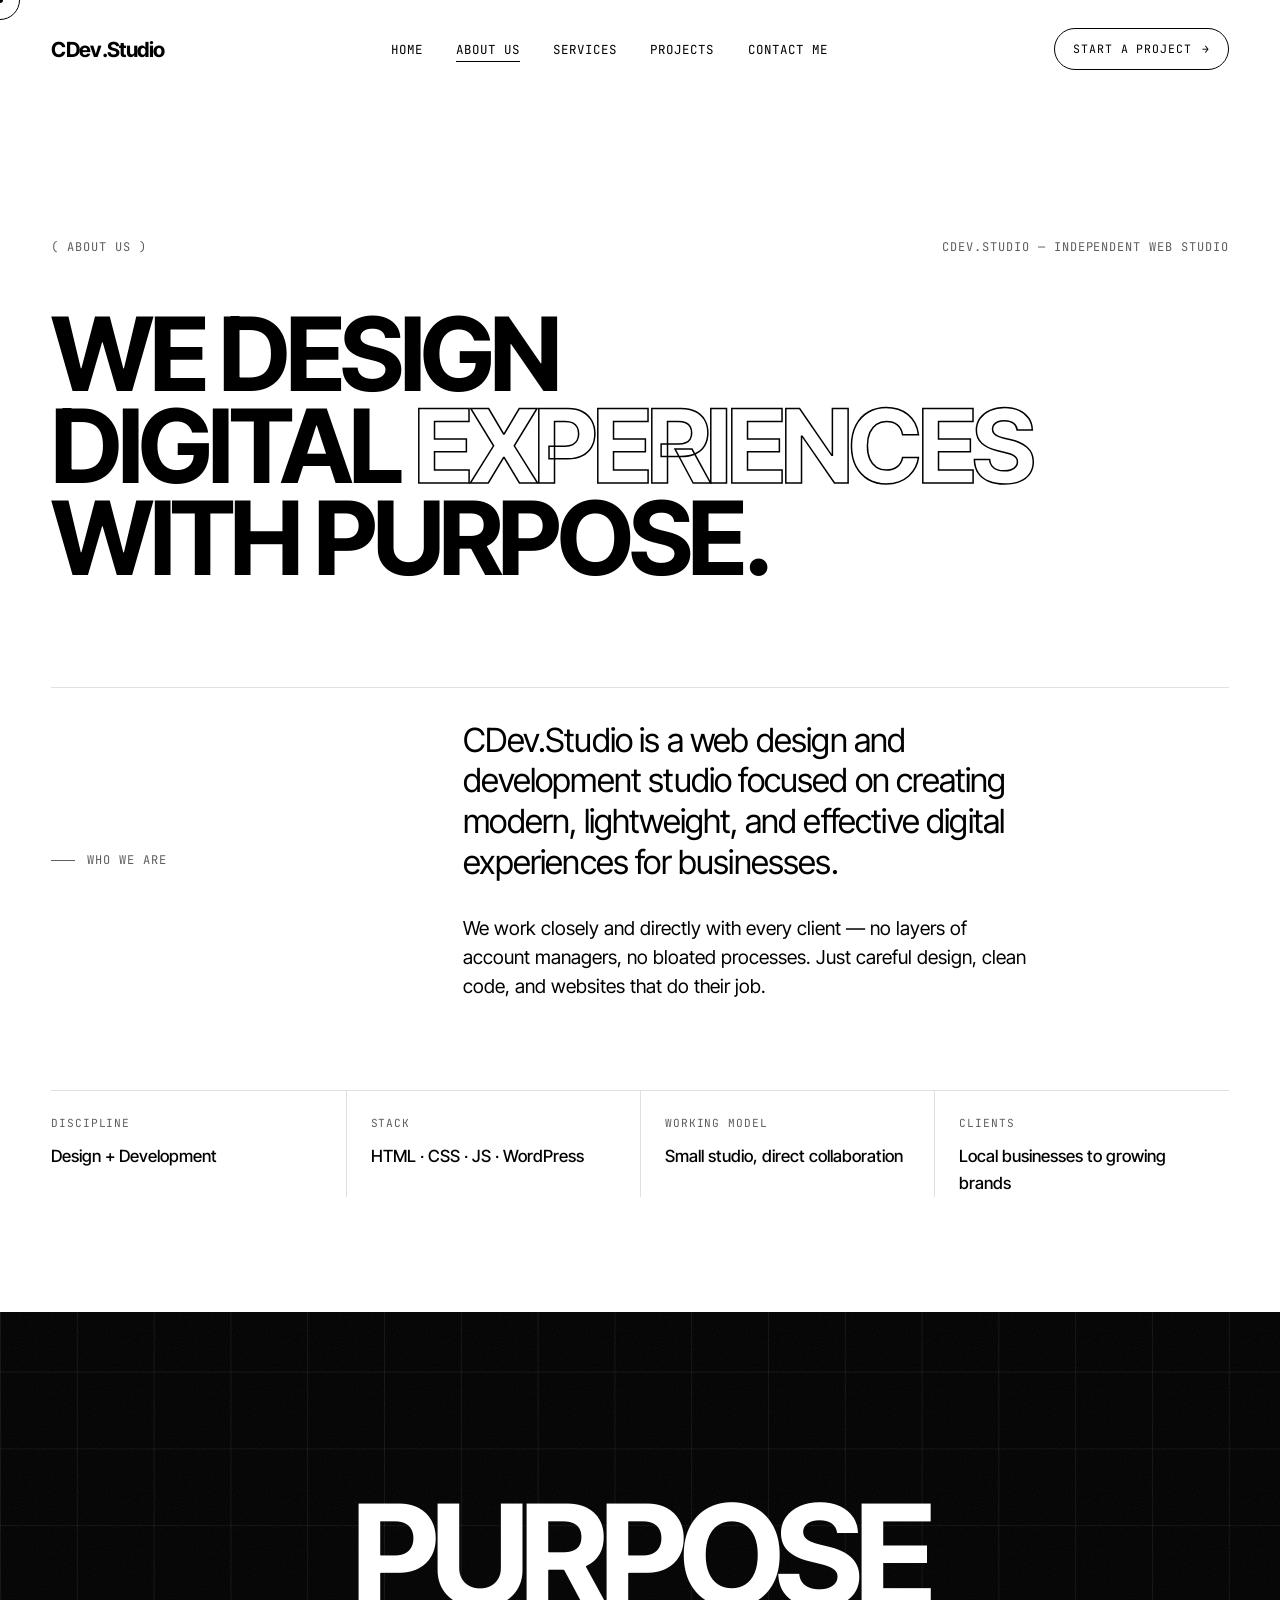
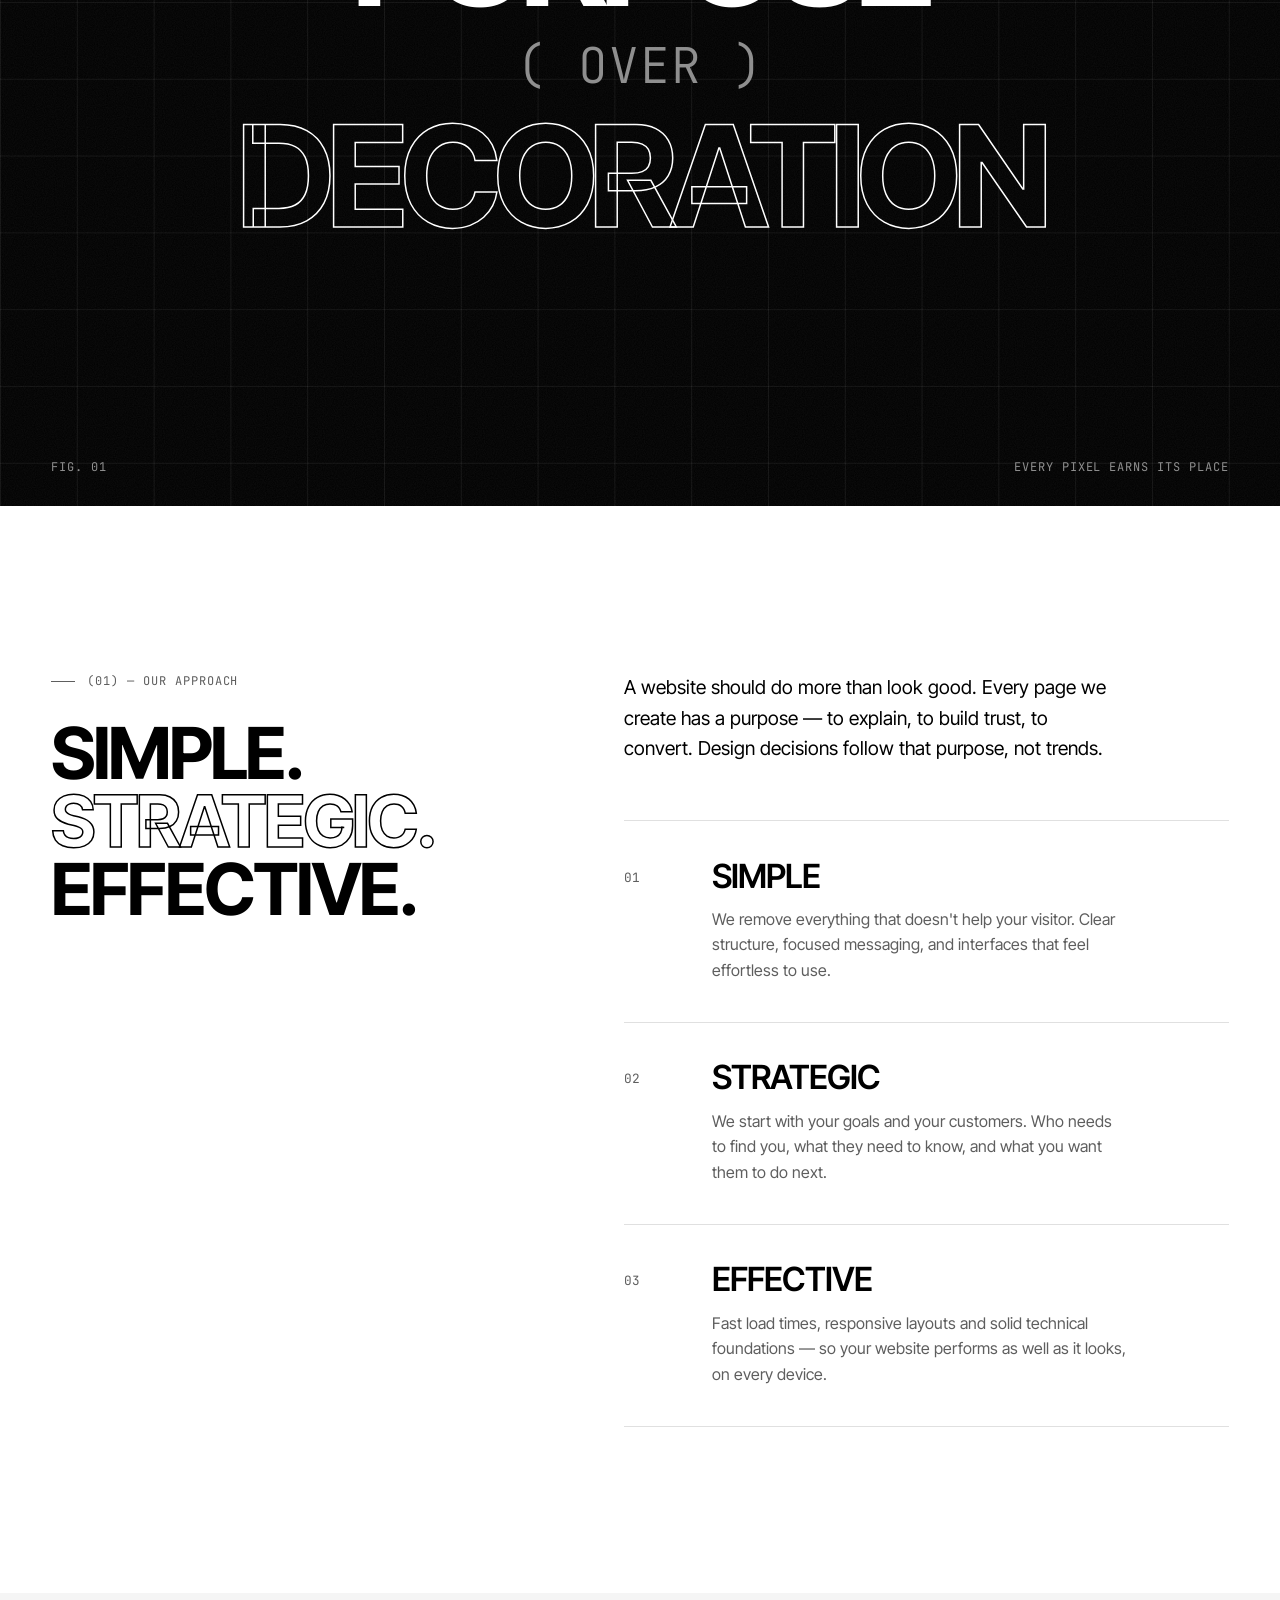
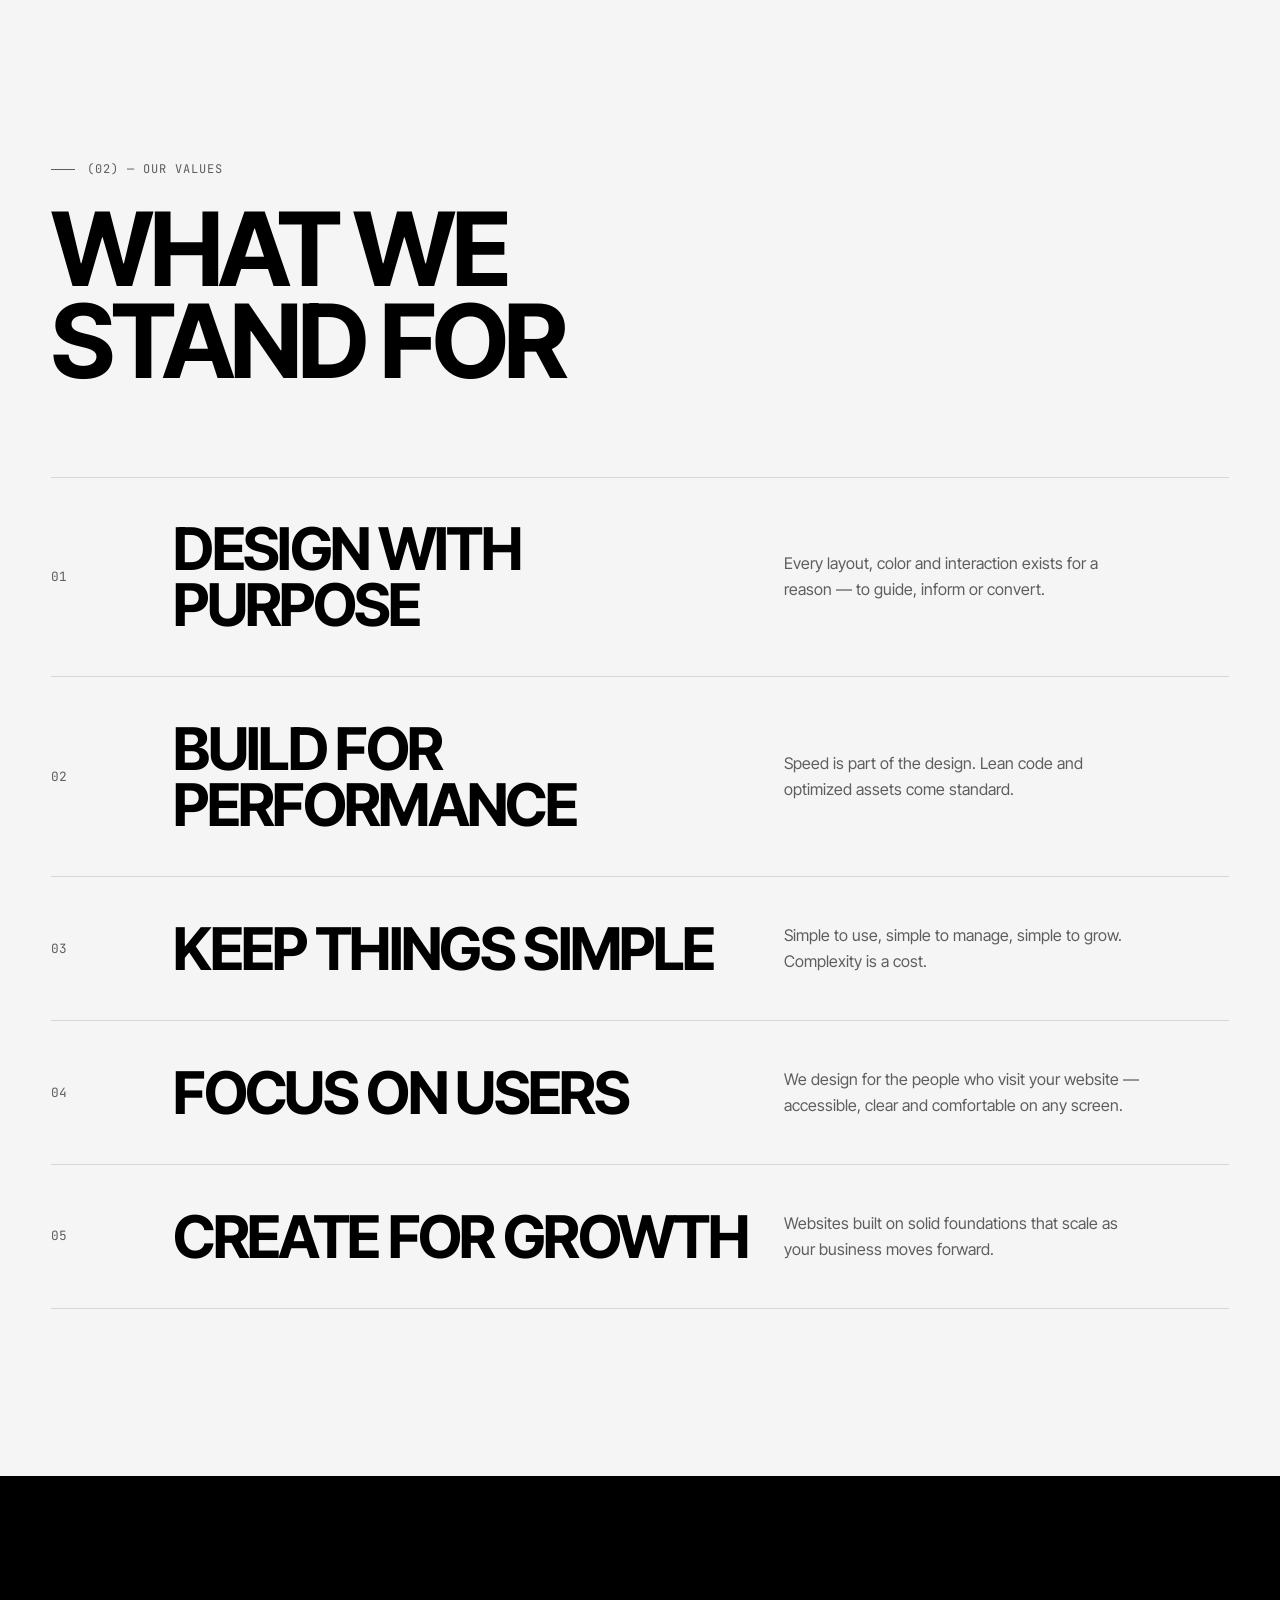
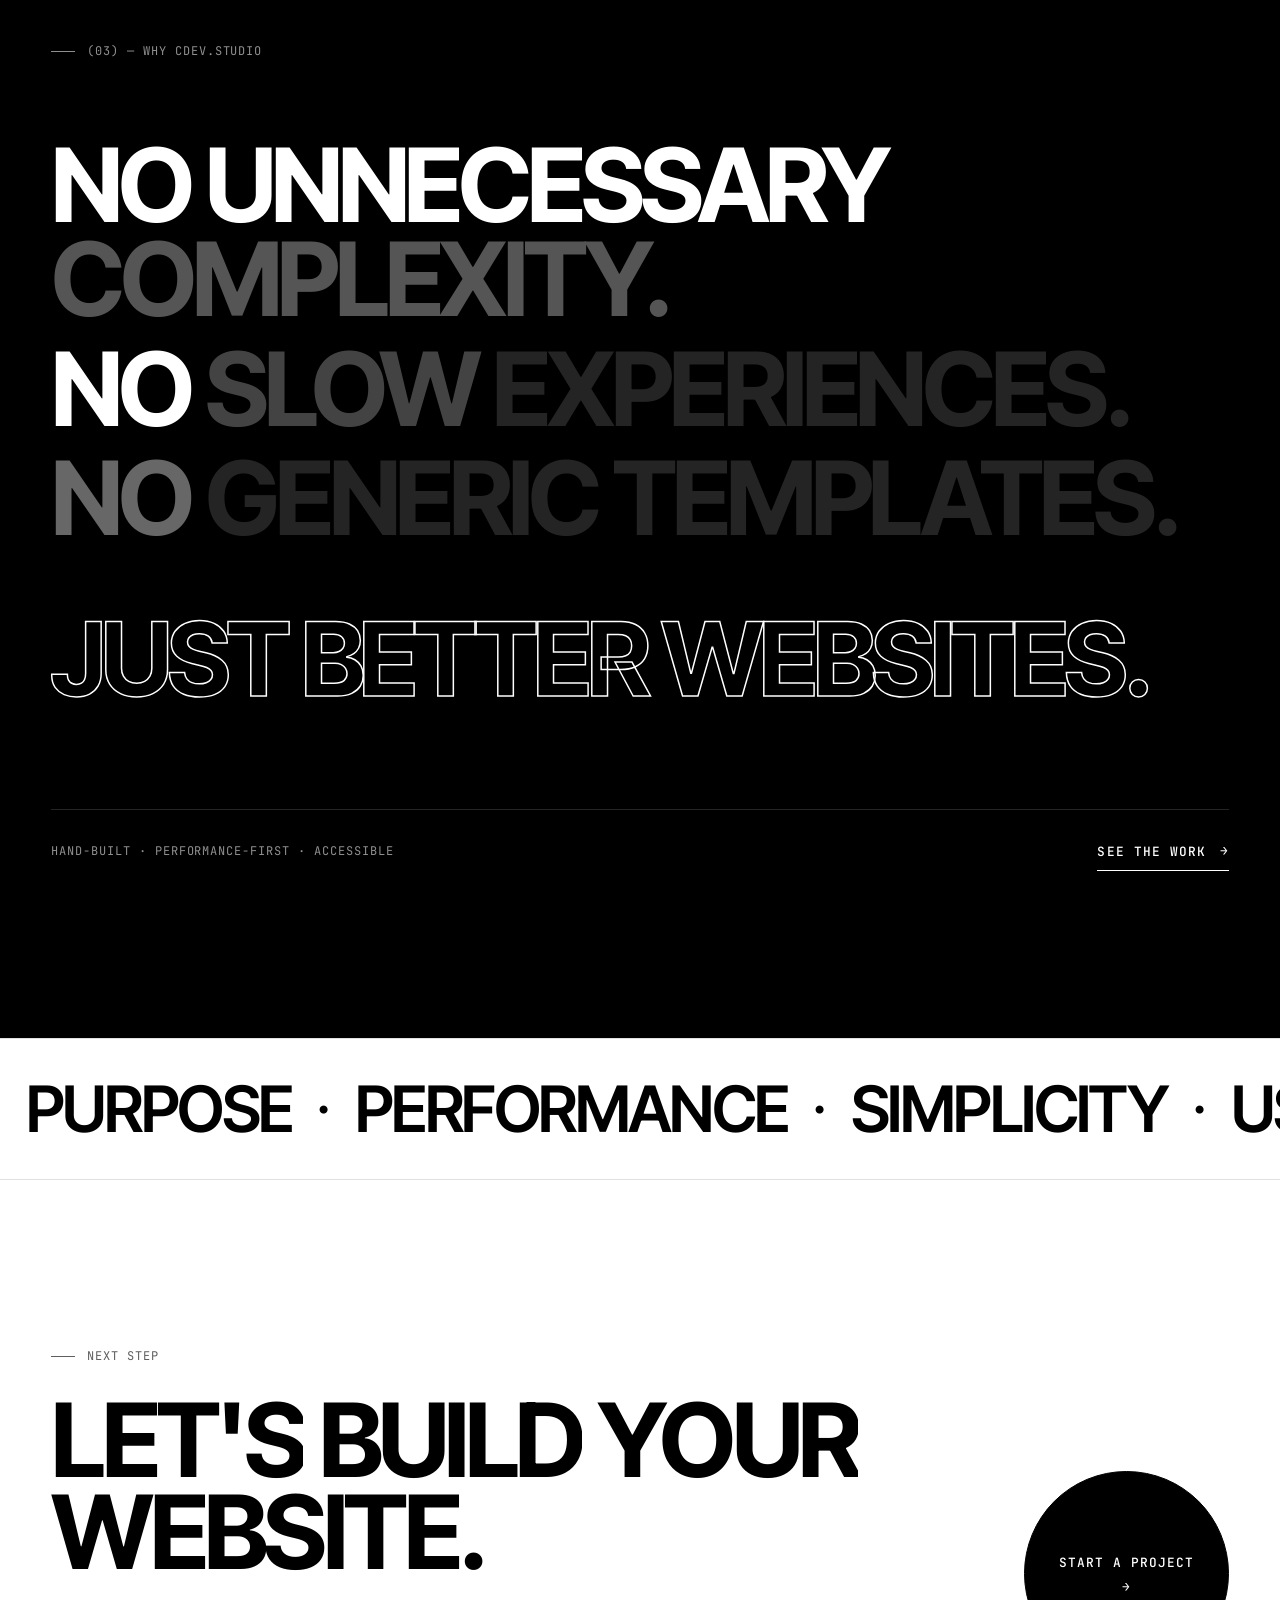
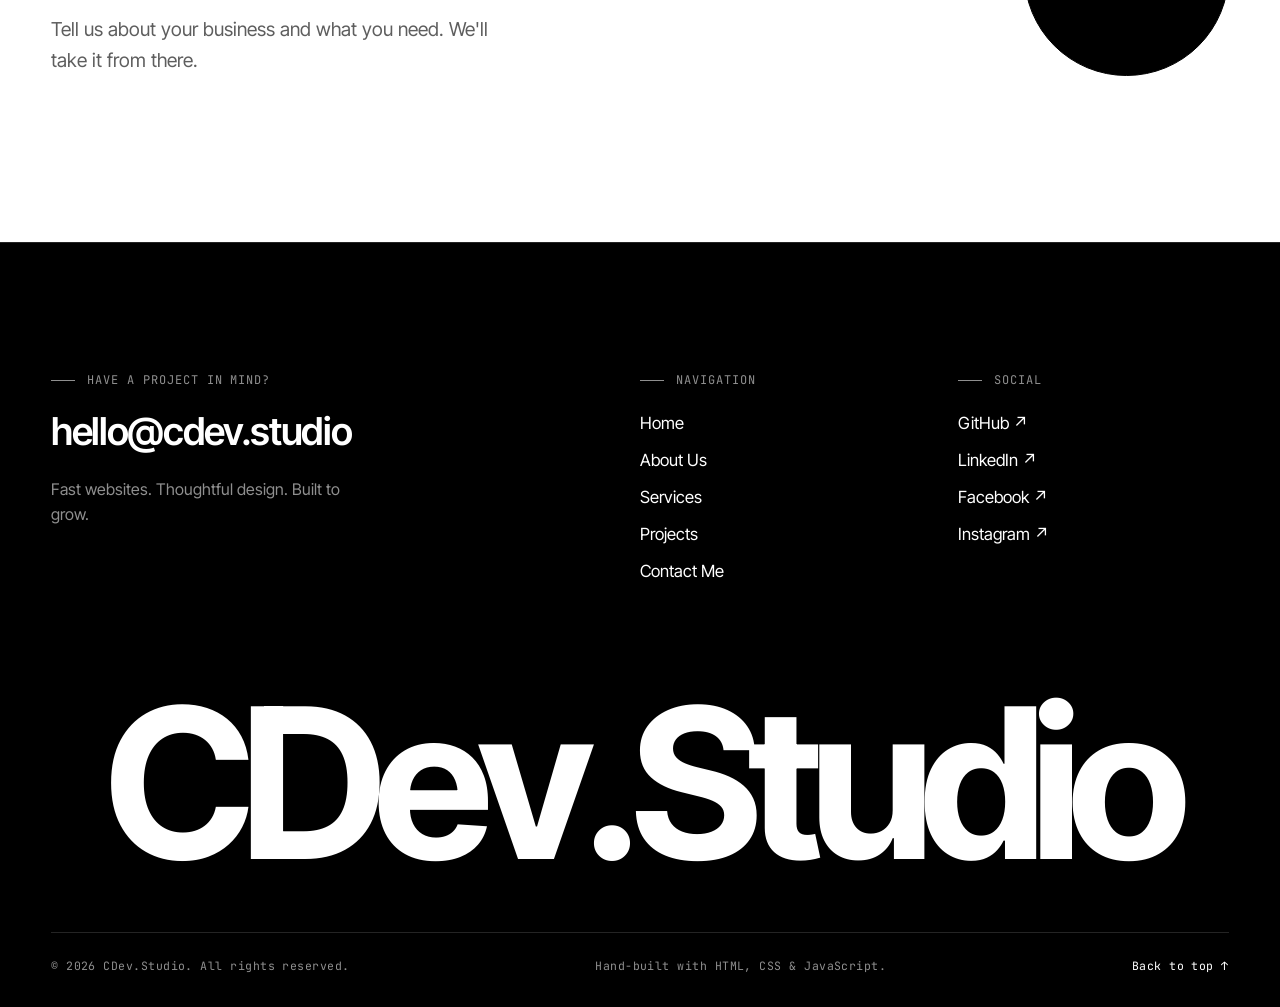
==== about.html @ 4cb785ec "100326" ====
<!DOCTYPE html>
<html lang="en">
<head>
    <meta charset="UTF-8">
    <meta name="viewport" content="width=device-width, initial-scale=1">
    <title>About Us — CDev.Studio</title>
    <meta name="description" content="CDev.Studio is a web design and development studio focused on modern, lightweight, and effective digital experiences for businesses.">
    <meta name="theme-color" content="#000000">
    <meta property="og:type" content="website">
    <meta property="og:site_name" content="CDev.Studio">
    <meta property="og:title" content="About Us — CDev.Studio">
    <meta property="og:description" content="CDev.Studio is a web design and development studio focused on modern, lightweight, and effective digital experiences for businesses.">
    <meta property="og:image" content="assets/images/og-image.svg">
    <link rel="icon" href="assets/icons/favicon.svg" type="image/svg+xml">
    <link rel="preconnect" href="https://fonts.googleapis.com">
    <link rel="preconnect" href="https://fonts.gstatic.com" crossorigin>
    <link rel="stylesheet" href="https://fonts.googleapis.com/css2?family=Inter+Tight:wght@300;400;500;600;700;800&family=JetBrains+Mono:wght@400;500&display=swap">
    <link rel="stylesheet" href="css/style.css">
    <script>document.documentElement.classList.add("js");</script>
    <script src="js/script.js" defer></script>
</head>
<body class="page-about">
    <a class="skip-link" href="#main">Skip to content</a>

    <!-- Global chrome: page transition, scroll progress, custom cursor -->
    <div class="page-transition" aria-hidden="true"><span class="page-transition__logo">CDev.Studio</span></div>
    <div class="scroll-progress" aria-hidden="true"></div>
    <div class="cursor" aria-hidden="true">
        <span class="cursor__dot"></span>
        <span class="cursor__ring"><span class="cursor__label">View</span></span>
    </div>

    <!-- Header -->
    <header class="site-header">
        <div class="site-header__inner">
            <a href="index.html" class="logo" aria-label="CDev.Studio — Home">CDev<span class="logo__dot">.</span>Studio</a>
            <nav class="nav" aria-label="Primary">
                <ul class="nav__list">
                <li><a class="nav__link link-underline" href="index.html">Home</a></li>
                <li><a class="nav__link link-underline" href="about.html" aria-current="page">About Us</a></li>
                <li><a class="nav__link link-underline" href="services.html">Services</a></li>
                <li><a class="nav__link link-underline" href="projects.html">Projects</a></li>
                <li><a class="nav__link link-underline" href="contact.html">Contact Me</a></li>
                </ul>
            </nav>
            <a href="contact.html" class="nav__cta" data-magnetic="0.25">Start a project <span class="arrow" aria-hidden="true"><span>→</span><span>→</span></span></a>
            <button class="burger" type="button" aria-expanded="false" aria-controls="mobile-menu" aria-label="Open menu">
                <span></span><span></span>
            </button>
        </div>
    </header>

    <!-- Mobile menu -->
    <div class="mobile-menu" id="mobile-menu" aria-hidden="true">
        <nav aria-label="Mobile">
            <ul class="mobile-menu__list">
            <li><a class="mobile-menu__link" href="index.html">Home <small>01</small></a></li>
            <li><a class="mobile-menu__link" href="about.html" aria-current="page">About Us <small>02</small></a></li>
            <li><a class="mobile-menu__link" href="services.html">Services <small>03</small></a></li>
            <li><a class="mobile-menu__link" href="projects.html">Projects <small>04</small></a></li>
            <li><a class="mobile-menu__link" href="contact.html">Contact Me <small>05</small></a></li>
            </ul>
        </nav>
        <div class="mobile-menu__footer mono">
            <a href="mailto:hello@cdev.studio">hello@cdev.studio</a>
            <span>Fast websites. Thoughtful design.</span>
        </div>
    </div>

    <main id="main">

        <!-- ============ ABOUT HERO ============ -->
        <section class="page-hero" aria-labelledby="about-title">
            <div class="container">
                <div class="page-hero__top mono" data-load="fade">
                    <span>( About Us )</span>
                    <span>CDev.Studio — Independent web studio</span>
                </div>
                <h1 class="display-xl about-hero__title" id="about-title" data-load-lines>
                    <span class="line"><span>We design</span></span>
                    <span class="line"><span>digital <em class="outline">experiences</em></span></span>
                    <span class="line"><span>with purpose.</span></span>
                </h1>

                <div class="about-hero__intro">
                    <p class="eyebrow" data-reveal>Who we are</p>
                    <div>
                        <p class="about-hero__text" data-reveal>CDev.Studio is a web design and development studio focused on creating modern, lightweight, and effective digital experiences for businesses.</p>
                        <p class="lead muted" style="margin-top:32px;max-width:52ch" data-reveal>We work closely and directly with every client — no layers of account managers, no bloated processes. Just careful design, clean code, and websites that do their job.</p>
                    </div>
                </div>

                <dl class="facts">
                    <div class="fact" data-reveal style="--d:0"><dt>Discipline</dt><dd>Design + Development</dd></div>
                    <div class="fact" data-reveal style="--d:1"><dt>Stack</dt><dd>HTML · CSS · JS · WordPress</dd></div>
                    <div class="fact" data-reveal style="--d:2"><dt>Working model</dt><dd>Small studio, direct collaboration</dd></div>
                    <div class="fact" data-reveal style="--d:3"><dt>Clients</dt><dd>Local businesses to growing brands</dd></div>
                </dl>
            </div>
        </section>

        <!-- ============ TYPOGRAPHIC VISUAL ============ -->
        <div class="about-visual" aria-hidden="true">
            <div class="about-visual__grid" data-parallax="-0.12"></div>
            <div class="noise"></div>
            <p class="about-visual__text" data-parallax="0.08">
                <span>Purpose</span>
                <span>( over )</span>
                <span><em class="outline">Decoration</em></span>
            </p>
            <div class="about-visual__caption mono"><span>Fig. 01</span><span>Every pixel earns its place</span></div>
        </div>

        <!-- ============ APPROACH ============ -->
        <section class="section" aria-labelledby="approach-title">
            <div class="container approach__grid">
                <div class="approach__sticky">
                    <p class="eyebrow" data-reveal>(01) — Our approach</p>
                    <h2 class="display-lg approach__title" id="approach-title" data-reveal-lines>
                        <span class="line"><span>Simple.</span></span>
                        <span class="line"><span>Strategic.</span></span>
                        <span class="line"><span>Effective.</span></span>
                    </h2>
                </div>
                <div>
                    <p class="approach__lead" data-reveal>A website should do more than look good. Every page we create has a purpose — to explain, to build trust, to convert. Design decisions follow that purpose, not trends.</p>
                    <article class="approach-item" data-reveal>
                        <span class="approach-item__num">01</span>
                        <div>
                            <h3 class="approach-item__title">Simple</h3>
                            <p class="approach-item__text">We remove everything that doesn't help your visitor. Clear structure, focused messaging, and interfaces that feel effortless to use.</p>
                        </div>
                    </article>
                    <article class="approach-item" data-reveal>
                        <span class="approach-item__num">02</span>
                        <div>
                            <h3 class="approach-item__title">Strategic</h3>
                            <p class="approach-item__text">We start with your goals and your customers. Who needs to find you, what they need to know, and what you want them to do next.</p>
                        </div>
                    </article>
                    <article class="approach-item" data-reveal>
                        <span class="approach-item__num">03</span>
                        <div>
                            <h3 class="approach-item__title">Effective</h3>
                            <p class="approach-item__text">Fast load times, responsive layouts and solid technical foundations — so your website performs as well as it looks, on every device.</p>
                        </div>
                    </article>
                </div>
            </div>
        </section>

        <!-- ============ VALUES ============ -->
        <section class="section section--off" aria-labelledby="values-title">
            <div class="container">
                <header class="section-head">
                    <p class="eyebrow" data-reveal>(02) — Our values</p>
                    <h2 class="display-xl" id="values-title" data-reveal-lines>
                        <span class="line"><span>What we</span></span>
                        <span class="line"><span>stand for</span></span>
                    </h2>
                </header>
                <ol class="values__list">
                    <li class="value-row" data-reveal>
                        <span class="value-row__num">01</span>
                        <h3 class="value-row__title">Design with purpose</h3>
                        <p class="value-row__text">Every layout, color and interaction exists for a reason — to guide, inform or convert.</p>
                    </li>
                    <li class="value-row" data-reveal>
                        <span class="value-row__num">02</span>
                        <h3 class="value-row__title">Build for performance</h3>
                        <p class="value-row__text">Speed is part of the design. Lean code and optimized assets come standard.</p>
                    </li>
                    <li class="value-row" data-reveal>
                        <span class="value-row__num">03</span>
                        <h3 class="value-row__title">Keep things simple</h3>
                        <p class="value-row__text">Simple to use, simple to manage, simple to grow. Complexity is a cost.</p>
                    </li>
                    <li class="value-row" data-reveal>
                        <span class="value-row__num">04</span>
                        <h3 class="value-row__title">Focus on users</h3>
                        <p class="value-row__text">We design for the people who visit your website — accessible, clear and comfortable on any screen.</p>
                    </li>
                    <li class="value-row" data-reveal>
                        <span class="value-row__num">05</span>
                        <h3 class="value-row__title">Create for growth</h3>
                        <p class="value-row__text">Websites built on solid foundations that scale as your business moves forward.</p>
                    </li>
                </ol>
            </div>
        </section>

        <!-- ============ WHY CDEV.STUDIO ============ -->
        <section class="section section--dark" aria-labelledby="why-title">
            <div class="container">
                <p class="eyebrow" data-reveal id="why-title">(03) — Why CDev.Studio</p>
                <div class="why__list" style="margin-top:clamp(40px,6vw,88px)">
                    <p class="why__line" data-split="words" data-scrub>No unnecessary complexity.</p>
                    <p class="why__line" data-split="words" data-scrub>No slow experiences.</p>
                    <p class="why__line" data-split="words" data-scrub>No generic templates.</p>
                    <p class="why__line why__line--final" data-split="words" data-scrub>Just better websites.</p>
                </div>
                <div class="why__foot">
                    <p class="mono">Hand-built · Performance-first · Accessible</p>
                    <a href="projects.html" class="link-arrow" style="color:var(--white)">See the work <span class="arrow" aria-hidden="true"><span>→</span><span>→</span></span></a>
                </div>
            </div>
        </section>

        <!-- ============ MARQUEE ============ -->
        <div class="marquee marquee--reverse" aria-hidden="true">
            <div class="marquee__track">
                <div class="marquee__group">
                    <span class="marquee__item">Purpose</span><span class="marquee__sep">•</span>
                    <span class="marquee__item">Performance</span><span class="marquee__sep">•</span>
                    <span class="marquee__item">Simplicity</span><span class="marquee__sep">•</span>
                    <span class="marquee__item">Users</span><span class="marquee__sep">•</span>
                    <span class="marquee__item">Growth</span><span class="marquee__sep">•</span>
                </div>
                <div class="marquee__group">
                    <span class="marquee__item">Purpose</span><span class="marquee__sep">•</span>
                    <span class="marquee__item">Performance</span><span class="marquee__sep">•</span>
                    <span class="marquee__item">Simplicity</span><span class="marquee__sep">•</span>
                    <span class="marquee__item">Users</span><span class="marquee__sep">•</span>
                    <span class="marquee__item">Growth</span><span class="marquee__sep">•</span>
                </div>
            </div>
        </div>

        <!-- ============ CTA ============ -->
        <section class="section cta" aria-labelledby="about-cta">
            <div class="container cta__inner">
                <div>
                    <p class="eyebrow" data-reveal>Next step</p>
                    <h2 class="display-xl cta__title" id="about-cta" style="margin-top:28px" data-split="words">Let's build your website.</h2>
                    <p class="cta__text" data-reveal>Tell us about your business and what you need. We'll take it from there.</p>
                </div>
                <a href="contact.html" class="btn btn--solid btn--circle" data-magnetic="0.4" data-reveal="scale">Start a project <span class="arrow" aria-hidden="true"><span>→</span><span>→</span></span></a>
            </div>
        </section>
    </main>

    <!-- Footer -->
    <footer class="site-footer">
        <div class="container">
            <div class="footer__top">
                <div class="footer__intro">
                    <p class="eyebrow">Have a project in mind?</p>
                    <a href="mailto:hello@cdev.studio" class="footer__email link-underline">hello@cdev.studio</a>
                    <p class="footer__tagline">Fast websites. Thoughtful design. Built to grow.</p>
                </div>
                <nav class="footer__col" aria-label="Footer">
                    <p class="eyebrow">Navigation</p>
                    <ul>
                        <li><a class="link-underline" href="index.html">Home</a></li>
                        <li><a class="link-underline" href="about.html">About Us</a></li>
                        <li><a class="link-underline" href="services.html">Services</a></li>
                        <li><a class="link-underline" href="projects.html">Projects</a></li>
                        <li><a class="link-underline" href="contact.html">Contact Me</a></li>
                    </ul>
                </nav>
                <div class="footer__col">
                    <p class="eyebrow">Social</p>
                    <ul>
                        <li><a class="link-underline" href="https://github.com/" target="_blank" rel="noopener">GitHub ↗</a></li>
                        <li><a class="link-underline" href="https://www.linkedin.com/" target="_blank" rel="noopener">LinkedIn ↗</a></li>
                        <li><a class="link-underline" href="https://www.facebook.com/" target="_blank" rel="noopener">Facebook ↗</a></li>
                        <li><a class="link-underline" href="https://www.instagram.com/" target="_blank" rel="noopener">Instagram ↗</a></li>
                    </ul>
                </div>
            </div>
            <a href="index.html" class="footer__wordmark" data-split="chars" data-proximity aria-label="CDev.Studio — Home">CDev.Studio</a>
            <div class="footer__bottom">
                <p>© 2026 CDev.Studio. All rights reserved.</p>
                <p>Hand-built with HTML, CSS &amp; JavaScript.</p>
                <a href="#main" class="link-underline" data-back-top>Back to top ↑</a>
            </div>
        </div>
    </footer>

    <button class="back-to-top" type="button" aria-label="Back to top">
        <svg viewBox="0 0 52 52" aria-hidden="true"><circle class="ring-track" cx="26" cy="26" r="24"/><circle class="ring-progress" cx="26" cy="26" r="24"/></svg>
        <span class="back-to-top__arrow" aria-hidden="true">↑</span>
    </button>
</body>
</html>
---- css/style.css ----
/* ==========================================================================
   CDev.Studio — Global Stylesheet
   Strict black & white identity. Motion uses transform + opacity only.
   --------------------------------------------------------------------------
   01. Tokens
   02. Reset & base
   03. Typography & utilities
   04. Buttons & links
   05. Page chrome (transition, progress, cursor, back-to-top)
   06. Header, navigation & mobile menu
   07. Reveal animations
   08. Shared sections (section heads, marquee, CTA)
   09. Home
   10. About
   11. Services
   12. Projects (gallery + modal)
   13. Contact
   14. Footer
   15. Responsive
   16. Reduced motion
   ========================================================================== */

/* 01. Tokens ============================================================== */
:root {
    --black: #000000;
    --white: #ffffff;
    --off-white: #f5f5f5;
    --gray: #777777;
    --dark-gray: #111111;

    /* Derived neutrals (contrast-safe muted text) */
    --muted-on-light: #5e5e5e;
    --muted-on-dark: #8f8f8f;
    --line-light: rgba(0, 0, 0, 0.12);
    --line-dark: rgba(255, 255, 255, 0.14);

    /* Contextual colors — flipped by .section--dark */
    --bg: var(--white);
    --fg: var(--black);
    --muted: var(--muted-on-light);
    --line: var(--line-light);

    --font-display: "Inter Tight", "Helvetica Neue", Helvetica, Arial, sans-serif;
    --font-mono: "JetBrains Mono", ui-monospace, SFMono-Regular, Menlo, Consolas, monospace;

    --ease: cubic-bezier(0.16, 1, 0.3, 1);
    --ease-in-out: cubic-bezier(0.76, 0, 0.24, 1);
    --dur: 0.8s;

    --gutter: clamp(20px, 4vw, 56px);
    --max: 1520px;
    --section-y: clamp(96px, 13vw, 200px);
    --nav-h: 84px;

    --fs-xxl: clamp(3.4rem, 11.2vw, 12rem);
    --fs-xl: clamp(2.8rem, 8vw, 8.5rem);
    --fs-lg: clamp(2.3rem, 5.6vw, 5.6rem);
    --fs-md: clamp(1.6rem, 3vw, 2.75rem);
    --fs-lead: clamp(1.1rem, 1.5vw, 1.375rem);
}

/* 02. Reset & base ========================================================= */
*,
*::before,
*::after { box-sizing: border-box; }

* { margin: 0; padding: 0; }

html {
    -webkit-text-size-adjust: 100%;
    text-size-adjust: 100%;
    scroll-behavior: smooth;
}

body {
    min-height: 100vh;
    font-family: var(--font-display);
    font-size: 1rem;
    line-height: 1.6;
    color: var(--black);
    background: var(--white);
    -webkit-font-smoothing: antialiased;
    -moz-osx-font-smoothing: grayscale;
    text-rendering: optimizeLegibility;
    overflow-x: hidden;
}

body.is-locked { overflow: hidden; }

img, svg { display: block; max-width: 100%; height: auto; }

a { color: inherit; text-decoration: none; }

button, input, select, textarea { font: inherit; color: inherit; }

button { background: none; border: 0; cursor: pointer; }

ul, ol { list-style: none; }

::selection { background: var(--black); color: var(--white); }
.section--dark ::selection { background: var(--white); color: var(--black); }

:focus-visible {
    outline: 2px solid currentColor;
    outline-offset: 4px;
}

.skip-link {
    position: fixed;
    top: 12px;
    left: 12px;
    z-index: 10001;
    padding: 12px 18px;
    background: var(--black);
    color: var(--white);
    font-family: var(--font-mono);
    font-size: 0.8rem;
    transform: translateY(-200%);
    transition: transform 0.3s var(--ease);
}
.skip-link:focus { transform: none; }

.visually-hidden {
    position: absolute !important;
    width: 1px; height: 1px;
    overflow: hidden;
    clip: rect(0 0 0 0);
    white-space: nowrap;
}

/* 03. Typography & utilities ============================================== */
.container {
    width: 100%;
    max-width: var(--max);
    margin-inline: auto;
    padding-inline: var(--gutter);
}

.section {
    position: relative;
    padding-block: var(--section-y);
    background: var(--bg);
    color: var(--fg);
}

.section--dark {
    --bg: var(--black);
    --fg: var(--white);
    --muted: var(--muted-on-dark);
    --line: var(--line-dark);
}

.section--off { --bg: var(--off-white); }

.display-xxl,
.display-xl,
.display-lg,
.display-md {
    font-weight: 700;
    text-transform: uppercase;
    letter-spacing: -0.045em;
    line-height: 0.9;
}
.display-xxl { font-size: var(--fs-xxl); }
.display-xl { font-size: var(--fs-xl); }
.display-lg { font-size: var(--fs-lg); line-height: 0.95; letter-spacing: -0.04em; }
.display-md { font-size: var(--fs-md); line-height: 1; letter-spacing: -0.03em; }

.outline {
    font-style: normal;
    color: transparent;
    -webkit-text-stroke: 1.5px currentColor;
}
/* Fallback: currentColor for stroke needs explicit color in some engines */
.section--dark .outline,
.hero .outline { -webkit-text-stroke-color: var(--white); }
.outline { -webkit-text-stroke-color: var(--fg, var(--black)); }

.thin { font-weight: 300; }
.muted { color: var(--muted); }

.eyebrow,
.mono {
    font-family: var(--font-mono);
    font-size: 0.75rem;
    font-weight: 400;
    letter-spacing: 0.08em;
    text-transform: uppercase;
}
.eyebrow { color: var(--muted); display: flex; width: fit-content; align-items: center; gap: 12px; }
.eyebrow::before {
    content: "";
    width: 24px;
    height: 1px;
    background: currentColor;
}

.lead {
    font-size: var(--fs-lead);
    line-height: 1.5;
    max-width: 34ch;
    color: var(--fg);
}

.text-balance { text-wrap: balance; }

/* Split-line wrapper used for masked text reveals */
.line {
    display: block;
    overflow: hidden;
    padding-bottom: 0.04em;
    margin-bottom: -0.04em;
}
.line > span { display: inline-block; }

/* 04. Buttons & links ====================================================== */
.btn {
    --btn-fg: var(--black);
    --btn-bg: transparent;
    --btn-fill: var(--black);
    --btn-fill-fg: var(--white);

    position: relative;
    display: inline-flex;
    align-items: center;
    justify-content: center;
    gap: 14px;
    min-height: 56px;
    padding: 0 30px;
    border: 1px solid var(--btn-fg);
    color: var(--btn-fg);
    background: var(--btn-bg);
    font-family: var(--font-mono);
    font-size: 0.8rem;
    font-weight: 500;
    letter-spacing: 0.08em;
    text-transform: uppercase;
    overflow: hidden;
    isolation: isolate;
    transition: color 0.5s var(--ease), transform 0.5s var(--ease), border-color 0.5s var(--ease);
    will-change: transform;
}
.btn::before {
    content: "";
    position: absolute;
    inset: 0;
    z-index: -1;
    background: var(--btn-fill);
    transform: scaleY(0);
    transform-origin: bottom;
    transition: transform 0.55s var(--ease);
}
.btn:hover,
.btn:focus-visible { color: var(--btn-fill-fg); }
.btn:hover::before,
.btn:focus-visible::before { transform: scaleY(1); }
.btn:active { transform: scale(0.97); }

/* Solid variants */
.btn--solid { --btn-bg: var(--black); --btn-fg: var(--black); color: var(--white); --btn-fill: var(--white); --btn-fill-fg: var(--black); }
.btn--light { --btn-fg: var(--white); --btn-bg: var(--white); --btn-fill: var(--black); --btn-fill-fg: var(--white); color: var(--black); }
.btn--ghost-light { --btn-fg: var(--white); --btn-fill: var(--white); --btn-fill-fg: var(--black); }
.btn--light:hover { border-color: var(--white); }

.btn--lg { min-height: 68px; padding: 0 40px; font-size: 0.85rem; }

/* Circular CTA */
.btn--circle {
    width: clamp(150px, 16vw, 210px);
    height: clamp(150px, 16vw, 210px);
    padding: 0;
    border-radius: 50%;
    flex-direction: column;
    gap: 8px;
}
.btn--circle::before { border-radius: 50%; transform: scale(0); transform-origin: center; }
.btn--circle:hover::before,
.btn--circle:focus-visible::before { transform: scale(1); }

/* Arrow swap: one arrow exits right, a twin enters from the left */
.arrow {
    display: inline-grid;
    overflow: hidden;
    line-height: 1;
}
.arrow > span {
    grid-area: 1 / 1;
    transition: transform 0.5s var(--ease);
}
.arrow > span:last-child { transform: translateX(-130%); }
a:hover .arrow > span:first-child,
button:hover .arrow > span:first-child,
a:focus-visible .arrow > span:first-child,
.work-card:hover .arrow > span:first-child,
.project-card:hover .arrow > span:first-child { transform: translateX(130%); }
a:hover .arrow > span:last-child,
button:hover .arrow > span:last-child,
a:focus-visible .arrow > span:last-child,
.work-card:hover .arrow > span:last-child,
.project-card:hover .arrow > span:last-child { transform: translateX(0); }

/* Underline-on-hover link */
.link-underline {
    position: relative;
    display: inline-block;
}
.link-underline::after {
    content: "";
    position: absolute;
    left: 0;
    right: 0;
    bottom: -2px;
    height: 1px;
    background: currentColor;
    transform: scaleX(0);
    transform-origin: right;
    transition: transform 0.5s var(--ease);
}
.link-underline:hover::after,
.link-underline:focus-visible::after,
.link-underline[aria-current="page"]::after {
    transform: scaleX(1);
    transform-origin: left;
}

/* Text link with arrow + persistent rule */
.link-arrow {
    display: inline-flex;
    align-items: center;
    gap: 14px;
    padding-bottom: 8px;
    border-bottom: 1px solid currentColor;
    font-family: var(--font-mono);
    font-size: 0.8rem;
    font-weight: 500;
    letter-spacing: 0.08em;
    text-transform: uppercase;
    transition: gap 0.4s var(--ease), opacity 0.3s;
}
.link-arrow:hover { opacity: 0.7; }

/* 05. Page chrome ========================================================== */
.page-transition {
    position: fixed;
    inset: 0;
    z-index: 10000;
    display: none;
    place-items: center;
    background: var(--black);
    color: var(--white);
    pointer-events: none;
    transform-origin: top;
    transition: transform 0.9s var(--ease-in-out);
}
.js .page-transition { display: grid; }
.page-transition__logo {
    font-weight: 700;
    font-size: clamp(1.5rem, 3vw, 2.25rem);
    letter-spacing: -0.03em;
    transition: opacity 0.4s var(--ease), transform 0.6s var(--ease);
}
body.is-loaded .page-transition { transform: scaleY(0); }
body.is-loaded .page-transition__logo { opacity: 0; transform: translateY(-20px); }
body.is-leaving .page-transition {
    transform: scaleY(1);
    transform-origin: bottom;
    transition-duration: 0.6s;
}
body.is-leaving .page-transition__logo { opacity: 1; transform: none; transition-delay: 0.2s; }

/* Scroll progress bar */
.scroll-progress {
    position: fixed;
    top: 0;
    left: 0;
    right: 0;
    z-index: 1001;
    height: 2px;
    background: var(--white);
    mix-blend-mode: difference;
    transform: scaleX(0);
    transform-origin: left;
    pointer-events: none;
}

/* Custom cursor (desktop, fine pointer only — enabled by JS) */
.cursor { display: none; }
.has-cursor .cursor { display: block; }
.has-cursor,
.has-cursor * { cursor: none !important; }
.cursor__dot,
.cursor__ring {
    position: fixed;
    top: 0;
    left: 0;
    z-index: 9999;
    pointer-events: none;
    border-radius: 50%;
    mix-blend-mode: difference;
    will-change: transform;
}
.cursor__dot {
    width: 6px;
    height: 6px;
    margin: -3px 0 0 -3px;
    background: var(--white);
    transition: opacity 0.3s, width 0.3s var(--ease), height 0.3s var(--ease), margin 0.3s var(--ease);
}
.cursor__ring {
    width: 40px;
    height: 40px;
    margin: -20px 0 0 -20px;
    display: grid;
    place-items: center;
}
.cursor__ring::before {
    content: "";
    position: absolute;
    inset: 0;
    border: 1px solid var(--white);
    border-radius: 50%;
    transition: transform 0.45s var(--ease), background-color 0.45s var(--ease), border-color 0.45s;
}
.cursor__label {
    position: relative;
    font-family: var(--font-mono);
    font-size: 0.68rem;
    letter-spacing: 0.1em;
    text-transform: uppercase;
    color: var(--black);
    opacity: 0;
    transform: scale(0.6);
    transition: opacity 0.3s, transform 0.45s var(--ease);
}
/* States */
.cursor.is-link .cursor__ring::before { transform: scale(1.5); }
.cursor.is-link .cursor__dot { opacity: 0; }
.cursor.is-button .cursor__ring::before { transform: scale(1.9); background: rgba(255, 255, 255, 0.08); }
.cursor.is-button .cursor__dot { width: 4px; height: 4px; margin: -2px 0 0 -2px; }
.cursor.is-project .cursor__ring { mix-blend-mode: normal; }
.cursor.is-project .cursor__ring::before { transform: scale(2.4); background: var(--white); border-color: var(--white); }
.cursor.is-project .cursor__label { opacity: 1; transform: scale(1); }
.cursor.is-project .cursor__dot { opacity: 0; }
.cursor.is-text .cursor__ring::before { transform: scale(0.5); }
.cursor.is-hidden .cursor__dot,
.cursor.is-hidden .cursor__ring { opacity: 0; }
.cursor.is-down .cursor__ring::before { transform: scale(0.8); }

/* Back to top */
.back-to-top {
    position: fixed;
    right: var(--gutter);
    bottom: 28px;
    z-index: 900;
    width: 52px;
    height: 52px;
    display: grid;
    place-items: center;
    border-radius: 50%;
    color: var(--white);
    mix-blend-mode: difference;
    opacity: 0;
    transform: translateY(20px);
    pointer-events: none;
    transition: opacity 0.4s var(--ease), transform 0.5s var(--ease);
}
.back-to-top.is-visible { opacity: 1; transform: none; pointer-events: auto; }
.back-to-top svg { position: absolute; inset: 0; width: 100%; height: 100%; transform: rotate(-90deg); }
.back-to-top circle { fill: none; stroke: currentColor; stroke-width: 1; }
.back-to-top .ring-track { opacity: 0.25; }
.back-to-top .ring-progress { stroke-dasharray: 150.8; stroke-dashoffset: 150.8; }
.back-to-top__arrow { font-size: 1.1rem; transition: transform 0.4s var(--ease); }
.back-to-top:hover .back-to-top__arrow { transform: translateY(-4px); }

/* 06. Header, navigation & mobile menu ===================================== */
.site-header {
    position: fixed;
    top: 0;
    left: 0;
    right: 0;
    z-index: 1000;
    color: var(--white);
    mix-blend-mode: difference; /* stays legible over black and white sections */
    transition: transform 0.6s var(--ease);
}
.site-header.is-hidden { transform: translateY(-110%); }
.site-header__inner {
    max-width: var(--max);
    margin-inline: auto;
    padding: 28px var(--gutter);
    display: flex;
    align-items: center;
    justify-content: space-between;
    gap: 32px;
    transition: padding 0.5s var(--ease);
}
.site-header.is-scrolled .site-header__inner { padding-block: 16px; }

.logo {
    font-weight: 700;
    font-size: 1.3rem;
    letter-spacing: -0.03em;
    white-space: nowrap;
    opacity: 0;
    transition: opacity 1s var(--ease) 0.5s;
}
.logo__dot { display: inline-block; transition: transform 0.5s var(--ease); }
.logo:hover .logo__dot { transform: translateY(-6px); }

.nav__list {
    display: flex;
    gap: clamp(20px, 2.6vw, 40px);
}
.nav__link {
    font-family: var(--font-mono);
    font-size: 0.78rem;
    letter-spacing: 0.08em;
    text-transform: uppercase;
}
.nav,
.nav__cta { opacity: 0; transform: translateY(-10px); transition: opacity 0.9s var(--ease), transform 0.9s var(--ease); }
.nav { transition-delay: 0.65s; }
.nav__cta { transition-delay: 0.8s; }
body.is-loaded .logo,
body.is-loaded .nav,
body.is-loaded .nav__cta { opacity: 1; transform: none; }
html:not(.js) .logo,
html:not(.js) .nav,
html:not(.js) .nav__cta { opacity: 1; transform: none; }

.nav__cta {
    display: inline-flex;
    align-items: center;
    gap: 10px;
    padding: 11px 18px;
    border: 1px solid currentColor;
    border-radius: 999px;
    font-family: var(--font-mono);
    font-size: 0.72rem;
    letter-spacing: 0.08em;
    text-transform: uppercase;
    white-space: nowrap;
    transition: background-color 0.4s var(--ease), color 0.4s var(--ease), opacity 0.9s var(--ease), transform 0.9s var(--ease);
}
.nav__cta:hover { background: var(--white); color: var(--black); }

.burger {
    display: none;
    position: relative;
    width: 48px;
    height: 48px;
    margin-right: -12px;
}
.burger span {
    position: absolute;
    left: 12px;
    width: 24px;
    height: 1.5px;
    background: currentColor;
    transition: transform 0.5s var(--ease), top 0.5s var(--ease);
}
.burger span:nth-child(1) { top: 19px; }
.burger span:nth-child(2) { top: 28px; }
.burger[aria-expanded="true"] span:nth-child(1) { top: 23px; transform: rotate(45deg); }
.burger[aria-expanded="true"] span:nth-child(2) { top: 23px; transform: rotate(-45deg); }

.mobile-menu {
    position: fixed;
    inset: 0;
    z-index: 999;
    display: flex;
    flex-direction: column;
    justify-content: space-between;
    padding: calc(var(--nav-h) + 40px) var(--gutter) 40px;
    background: var(--black);
    color: var(--white);
    clip-path: inset(0 0 100% 0);
    visibility: hidden;
    transition: clip-path 0.8s var(--ease-in-out), visibility 0s linear 0.8s;
}
.mobile-menu.is-open {
    clip-path: inset(0 0 0 0);
    visibility: visible;
    transition: clip-path 0.8s var(--ease-in-out), visibility 0s;
}
.mobile-menu__list li { overflow: hidden; border-bottom: 1px solid var(--line-dark); }
.mobile-menu__link {
    display: flex;
    align-items: baseline;
    justify-content: space-between;
    padding: 14px 0;
    font-size: clamp(2.2rem, 10vw, 4rem);
    font-weight: 600;
    letter-spacing: -0.04em;
    text-transform: uppercase;
    line-height: 1;
    transform: translateY(110%);
    transition: transform 0.8s var(--ease);
}
.mobile-menu__link small { font-family: var(--font-mono); font-size: 0.75rem; letter-spacing: 0.08em; color: var(--muted-on-dark); font-weight: 400; }
.mobile-menu__link[aria-current="page"] { color: transparent; -webkit-text-stroke: 1px var(--white); }
.mobile-menu.is-open .mobile-menu__link { transform: none; }
.mobile-menu.is-open li:nth-child(1) .mobile-menu__link { transition-delay: 0.25s; }
.mobile-menu.is-open li:nth-child(2) .mobile-menu__link { transition-delay: 0.31s; }
.mobile-menu.is-open li:nth-child(3) .mobile-menu__link { transition-delay: 0.37s; }
.mobile-menu.is-open li:nth-child(4) .mobile-menu__link { transition-delay: 0.43s; }
.mobile-menu.is-open li:nth-child(5) .mobile-menu__link { transition-delay: 0.49s; }
.mobile-menu__footer {
    display: flex;
    flex-wrap: wrap;
    justify-content: space-between;
    gap: 16px;
    color: var(--muted-on-dark);
    opacity: 0;
    transition: opacity 0.6s var(--ease);
}
.mobile-menu.is-open .mobile-menu__footer { opacity: 1; transition-delay: 0.6s; }
.mobile-menu__footer a { color: var(--white); }

/* 07. Reveal animations ==================================================== */
/* Elements are only hidden when JS is present, so no-JS users see everything. */
.js [data-reveal] {
    opacity: 0;
    transform: translate3d(0, 48px, 0);
    transition: opacity 1s var(--ease), transform 1.1s var(--ease);
    transition-delay: calc(var(--d, 0) * 90ms);
}
.js [data-reveal="fade"] { transform: none; }
.js [data-reveal="left"] { transform: translate3d(-60px, 0, 0); }
.js [data-reveal="right"] { transform: translate3d(60px, 0, 0); }
.js [data-reveal="scale"] { transform: scale(0.94); }
.js [data-reveal].is-visible { opacity: 1; transform: none; }

/* Masked line reveal */
.js [data-reveal-lines] .line > span {
    transform: translate3d(0, 108%, 0);
    transition: transform 1.2s var(--ease);
}
.js [data-reveal-lines] .line:nth-child(2) > span { transition-delay: 0.08s; }
.js [data-reveal-lines] .line:nth-child(3) > span { transition-delay: 0.16s; }
.js [data-reveal-lines] .line:nth-child(4) > span { transition-delay: 0.24s; }
.js [data-reveal-lines] .line:nth-child(5) > span { transition-delay: 0.32s; }
.js [data-reveal-lines].is-visible .line > span { transform: none; }

/* Word split (JS wraps each word in .word > .word__inner) */
.word { display: inline-block; overflow: hidden; vertical-align: top; padding-bottom: 0.06em; margin-bottom: -0.06em; }
.word__inner { display: inline-block; }
.js [data-split="words"]:not([data-scrub]) .word__inner {
    transform: translate3d(0, 105%, 0);
    transition: transform 1s var(--ease);
    transition-delay: calc(var(--i, 0) * 45ms);
}
.js [data-split="words"].is-visible:not([data-scrub]) .word__inner { transform: none; }
/* Scroll-scrubbed words: opacity driven by JS via --p (0-1) on each word */
[data-scrub] .word { overflow: visible; }
.js [data-scrub] .word__inner { opacity: calc(0.14 + var(--p, 0) * 0.86); transition: opacity 0.2s linear; }

/* Page-load hero sequence */
.js [data-load] {
    opacity: 0;
    transform: translate3d(0, 30px, 0);
    transition: opacity 1.1s var(--ease), transform 1.2s var(--ease);
    transition-delay: calc(0.9s + var(--d, 0) * 120ms);
}
.js [data-load="fade"] { transform: none; }
body.is-loaded [data-load] { opacity: 1; transform: none; }
.js [data-load-lines] .line > span {
    transform: translate3d(0, 110%, 0) rotate(2deg);
    transform-origin: left bottom;
    transition: transform 1.4s var(--ease);
}
.js [data-load-lines] .line:nth-child(1) > span { transition-delay: 0.55s; }
.js [data-load-lines] .line:nth-child(2) > span { transition-delay: 0.65s; }
.js [data-load-lines] .line:nth-child(3) > span { transition-delay: 0.75s; }
.js [data-load-lines] .line:nth-child(4) > span { transition-delay: 0.85s; }
body.is-loaded [data-load-lines] .line > span { transform: none; }

/* 08. Shared sections ====================================================== */
.section-head {
    display: grid;
    grid-template-columns: 1fr auto;
    align-items: end;
    gap: 24px 40px;
    margin-bottom: clamp(48px, 7vw, 110px);
}
.section-head .eyebrow { grid-column: 1 / -1; }
.section-head__aside { max-width: 38ch; color: var(--muted); }

/* Page hero (inner pages) */
.page-hero {
    position: relative;
    padding-top: calc(var(--nav-h) + clamp(80px, 12vw, 180px));
    padding-bottom: clamp(64px, 9vw, 140px);
    background: var(--bg);
    color: var(--fg);
    overflow: hidden;
}
.page-hero__top {
    display: flex;
    justify-content: space-between;
    gap: 24px;
    margin-bottom: clamp(32px, 4vw, 56px);
    color: var(--muted);
}
.page-hero__title { max-width: 14ch; }

/* Marquee */
.marquee {
    position: relative;
    overflow: hidden;
    padding-block: clamp(22px, 3vw, 40px);
    border-block: 1px solid var(--line);
    background: var(--bg);
    color: var(--fg);
    user-select: none;
}
.marquee__track {
    display: flex;
    width: max-content;
    animation: marquee 48s linear infinite;
}
.marquee--reverse .marquee__track { animation-direction: reverse; }
.marquee:hover .marquee__track { animation-play-state: paused; }
.marquee__group {
    display: flex;
    flex-shrink: 0;
    align-items: center;
}
.marquee__item {
    padding-inline: clamp(16px, 2vw, 32px);
    font-size: clamp(2rem, 5vw, 4.75rem);
    font-weight: 600;
    letter-spacing: -0.04em;
    text-transform: uppercase;
    white-space: nowrap;
    line-height: 1;
}
.marquee__item:nth-child(even) { color: transparent; -webkit-text-stroke: 1px var(--fg); }
.marquee__sep { font-size: clamp(1rem, 2vw, 1.6rem); }
@keyframes marquee {
    to { transform: translate3d(-50%, 0, 0); }
}

/* Final CTA */
.cta {
    overflow: hidden;
    text-align: left;
}
.cta__inner {
    display: grid;
    grid-template-columns: 1fr auto;
    align-items: end;
    gap: 48px 64px;
}
.cta__title { max-width: 13ch; }
.cta__text { margin-top: 36px; color: var(--muted); max-width: 40ch; font-size: var(--fs-lead); }
.cta__bg {
    position: absolute;
    inset: 0;
    pointer-events: none;
    background:
        radial-gradient(60% 80% at 85% 100%, rgba(255, 255, 255, 0.07), transparent 60%),
        linear-gradient(180deg, transparent, rgba(255, 255, 255, 0.02));
}

/* Noise texture (static, tiny inline SVG) */
.noise {
    position: absolute;
    inset: 0;
    pointer-events: none;
    opacity: 0.08;
    background-image: url("data:image/svg+xml,%3Csvg xmlns='http://www.w3.org/2000/svg' width='160' height='160'%3E%3Cfilter id='n'%3E%3CfeTurbulence type='fractalNoise' baseFrequency='.9' numOctaves='2' stitchTiles='stitch'/%3E%3CfeColorMatrix values='0 0 0 0 1 0 0 0 0 1 0 0 0 0 1 0 0 0 .7 0'/%3E%3C/filter%3E%3Crect width='100%25' height='100%25' filter='url(%23n)'/%3E%3C/svg%3E");
}

/* 09. Home ================================================================= */
/* --- Hero --- */
.hero {
    position: relative;
    min-height: 100vh;
    min-height: 100svh;
    background: var(--black);
    color: var(--white);
    overflow: hidden;
    isolation: isolate;
}
.hero__bg { position: absolute; inset: 0; z-index: -1; overflow: hidden; }

/* Perspective floor grid that slowly travels toward the viewer */
.hero__grid {
    position: absolute;
    left: -50%;
    right: -50%;
    bottom: -6%;
    height: 62%;
    transform: perspective(520px) rotateX(64deg);
    transform-origin: 50% 100%;
    -webkit-mask-image: linear-gradient(to top, #000 0%, rgba(0, 0, 0, 0.6) 40%, transparent 85%);
    mask-image: linear-gradient(to top, #000 0%, rgba(0, 0, 0, 0.6) 40%, transparent 85%);
    overflow: hidden;
}
.hero__grid::before {
    content: "";
    position: absolute;
    inset: -80px 0 0 0;
    background-image:
        linear-gradient(rgba(255, 255, 255, 0.16) 1px, transparent 1px),
        linear-gradient(90deg, rgba(255, 255, 255, 0.16) 1px, transparent 1px);
    background-size: 80px 80px;
    animation: grid-travel 5s linear infinite;
}
@keyframes grid-travel {
    to { transform: translate3d(0, 80px, 0); }
}

/* Mouse-following light */
.hero__light {
    position: absolute;
    top: 0;
    left: 0;
    width: 900px;
    height: 900px;
    margin: -450px 0 0 -450px;
    border-radius: 50%;
    background: radial-gradient(circle, rgba(255, 255, 255, 0.11) 0%, rgba(255, 255, 255, 0.03) 35%, transparent 65%);
    transform: translate3d(70vw, 30vh, 0);
    will-change: transform;
    pointer-events: none;
}

/* Slow geometric shapes (wrapper receives mouse parallax) */
.hero__shapes { position: absolute; inset: 0; will-change: transform; }
.hero__shape {
    position: absolute;
    border: 1px solid rgba(255, 255, 255, 0.14);
    pointer-events: none;
    will-change: transform;
}
.hero__shape--circle {
    top: 14%;
    right: 8%;
    width: clamp(180px, 24vw, 380px);
    aspect-ratio: 1;
    border-radius: 50%;
    animation: drift-a 22s ease-in-out infinite alternate;
}
.hero__shape--circle::after {
    content: "";
    position: absolute;
    top: 50%;
    left: -12%;
    right: -12%;
    height: 1px;
    background: rgba(255, 255, 255, 0.14);
}
.hero__shape--square {
    top: 58%;
    right: 30%;
    width: clamp(60px, 7vw, 110px);
    aspect-ratio: 1;
    animation: drift-b 26s ease-in-out infinite alternate;
}
.hero__shape--line {
    top: 30%;
    left: 52%;
    width: 1px;
    height: 34vh;
    border: 0;
    background: linear-gradient(to bottom, transparent, rgba(255, 255, 255, 0.3), transparent);
    animation: drift-c 18s ease-in-out infinite alternate;
}
@keyframes drift-a { to { transform: translate3d(-40px, 30px, 0) rotate(40deg); } }
@keyframes drift-b { to { transform: translate3d(50px, -40px, 0) rotate(135deg); } }
@keyframes drift-c { to { transform: translate3d(-80px, 40px, 0); } }

.hero__inner {
    position: relative;
    min-height: 100vh;
    min-height: 100svh;
    display: flex;
    flex-direction: column;
    justify-content: space-between;
    gap: 48px;
    padding-top: calc(var(--nav-h) + 40px);
    padding-bottom: 40px;
}
.hero__meta {
    display: flex;
    justify-content: space-between;
    gap: 16px;
    color: var(--muted-on-dark);
}
.hero__status { display: inline-flex; align-items: center; gap: 10px; }
.status-dot {
    width: 7px;
    height: 7px;
    border-radius: 50%;
    background: var(--white);
    animation: pulse 2.4s var(--ease) infinite;
}
@keyframes pulse {
    0% { box-shadow: 0 0 0 0 rgba(255, 255, 255, 0.5); }
    70%, 100% { box-shadow: 0 0 0 10px rgba(255, 255, 255, 0); }
}

.hero__title {
    font-size: var(--fs-xxl);
    font-weight: 700;
    line-height: 0.86;
    letter-spacing: -0.055em;
    text-transform: uppercase;
}
.hero__title .line:first-child { font-size: 0.42em; line-height: 1.05; margin-bottom: 0.12em; }
.hero__title-sm {
    font-size: 1em;
    font-weight: 300;
    letter-spacing: -0.03em;
    color: var(--muted-on-dark);
    vertical-align: top;
}
.hero__title .outline { -webkit-text-stroke-width: 2px; }

.hero__bottom {
    display: grid;
    grid-template-columns: minmax(0, 1fr) auto;
    align-items: end;
    gap: 32px 64px;
}
.hero__lead {
    max-width: 44ch;
    font-size: var(--fs-lead);
    line-height: 1.5;
    color: rgba(255, 255, 255, 0.78);
}
.hero__actions { display: flex; flex-wrap: wrap; gap: 14px; }
.hero__scroll {
    position: absolute;
    right: var(--gutter);
    top: 50%;
    display: flex;
    align-items: center;
    gap: 12px;
    color: var(--muted-on-dark);
    transform: rotate(90deg) translateX(50%);
    transform-origin: right center;
}
.hero__scroll-line {
    position: relative;
    width: 56px;
    height: 1px;
    background: rgba(255, 255, 255, 0.25);
    overflow: hidden;
}
.hero__scroll-line::after {
    content: "";
    position: absolute;
    inset: 0;
    background: var(--white);
    animation: scroll-line 2.2s var(--ease-in-out) infinite;
}
@keyframes scroll-line {
    0% { transform: translateX(-100%); }
    100% { transform: translateX(100%); }
}

/* --- Statement --- */
.statement__title { max-width: 15ch; margin-top: 32px; }
.statement__row {
    display: flex;
    justify-content: space-between;
    align-items: end;
    flex-wrap: wrap;
    gap: 32px;
    margin-top: clamp(40px, 6vw, 88px);
    padding-top: 32px;
    border-top: 1px solid var(--line);
}

/* --- Selected work --- */
.work__list { display: grid; gap: clamp(20px, 2.4vw, 32px); }
.work-card {
    position: relative;
    display: grid;
    grid-template-columns: minmax(0, 1.4fr) minmax(0, 1fr);
    gap: clamp(24px, 4vw, 72px);
    padding: clamp(14px, 1.4vw, 22px);
    background: var(--off-white);
    color: var(--black);
    border: 1px solid var(--line-light);
    transition: transform 0.8s var(--ease), background-color 0.6s var(--ease), color 0.6s var(--ease), box-shadow 0.8s var(--ease), border-color 0.6s;
}
.work-card:nth-child(even) .work-card__media { order: 2; }
.work-card__media {
    position: relative;
    aspect-ratio: 16 / 10;
    overflow: hidden;
    background: var(--dark-gray);
}
.work-card__media img {
    width: 100%;
    height: 100%;
    object-fit: cover;
    transform: scale(1.001);
    transition: transform 1.4s var(--ease);
}
.work-card__body {
    display: flex;
    flex-direction: column;
    justify-content: space-between;
    gap: 32px;
    padding: clamp(8px, 1.4vw, 24px) clamp(4px, 1vw, 16px);
}
.work-card__top { display: flex; justify-content: space-between; gap: 16px; color: var(--muted-on-light); transition: color 0.6s; }
.work-card__title {
    font-size: clamp(2rem, 4.2vw, 4.4rem);
    font-weight: 700;
    line-height: 0.92;
    letter-spacing: -0.045em;
    text-transform: uppercase;
    transition: transform 0.8s var(--ease);
}
.work-card__title a::after {
    content: "";
    position: absolute;
    inset: 0;
    z-index: 2;
}
.work-card__industry { margin-top: 14px; font-size: 1.05rem; color: var(--muted-on-light); transition: color 0.6s; }
.work-card__meta {
    display: grid;
    grid-template-columns: 1fr auto;
    gap: 16px;
    padding-top: 20px;
    border-top: 1px solid var(--line-light);
    transition: border-color 0.6s;
}
.work-card__meta dt { font-family: var(--font-mono); font-size: 0.7rem; letter-spacing: 0.08em; text-transform: uppercase; color: var(--muted-on-light); transition: color 0.6s; }
.work-card__meta dd { margin-top: 4px; font-size: 0.95rem; }
.work-card__cta {
    display: inline-flex;
    align-items: center;
    gap: 12px;
    margin-top: 24px;
    font-family: var(--font-mono);
    font-size: 0.78rem;
    letter-spacing: 0.08em;
    text-transform: uppercase;
}

@media (hover: hover) and (min-width: 1025px) {
    .work-card__reveal {
        opacity: 0;
        transform: translate3d(0, 18px, 0);
        transition: opacity 0.6s var(--ease), transform 0.8s var(--ease);
    }
    .work-card:hover,
    .work-card:focus-within {
        transform: translate3d(0, -8px, 0);
        background: var(--black);
        color: var(--white);
        border-color: var(--black);
        box-shadow: 0 50px 90px -50px rgba(0, 0, 0, 0.55);
    }
    .work-card:hover .work-card__media img,
    .work-card:focus-within .work-card__media img { transform: scale(1.06); }
    .work-card:hover .work-card__title { transform: translate3d(10px, 0, 0); }
    .work-card:hover .work-card__reveal,
    .work-card:focus-within .work-card__reveal { opacity: 1; transform: none; transition-delay: 0.08s; }
    .work-card:hover .work-card__top,
    .work-card:hover .work-card__industry,
    .work-card:hover .work-card__meta dt,
    .work-card:focus-within .work-card__top,
    .work-card:focus-within .work-card__industry,
    .work-card:focus-within .work-card__meta dt { color: var(--muted-on-dark); }
    .work-card:hover .work-card__meta,
    .work-card:focus-within .work-card__meta { border-color: var(--line-dark); }
}

/* --- What we do --- */
.svc-heading .line:nth-child(2) > span { color: transparent; -webkit-text-stroke: 1.5px var(--fg); }
.svc-list { border-top: 1px solid var(--line); }
.svc-row > a {
    position: relative;
    display: grid;
    grid-template-columns: 72px minmax(0, 1.25fr) minmax(0, 1fr) 56px;
    align-items: center;
    gap: 32px;
    padding: clamp(26px, 3vw, 44px) 0;
    border-bottom: 1px solid var(--line);
    overflow: hidden;
    isolation: isolate;
    transition: color 0.5s var(--ease);
}
.svc-row > a::before {
    content: "";
    position: absolute;
    inset: 0;
    z-index: -1;
    background: var(--black);
    transform: scaleY(0);
    transform-origin: bottom;
    transition: transform 0.6s var(--ease);
}
.svc-row__num { font-family: var(--font-mono); font-size: 0.8rem; color: var(--muted); transition: transform 0.6s var(--ease), color 0.5s; }
.svc-row__title {
    font-size: clamp(1.6rem, 3.4vw, 3.25rem);
    font-weight: 600;
    letter-spacing: -0.035em;
    line-height: 1;
    text-transform: uppercase;
    transition: transform 0.6s var(--ease);
}
.svc-row__desc { color: var(--muted); max-width: 40ch; transition: color 0.5s; }
.svc-row__arrow {
    display: grid;
    place-items: center;
    width: 56px;
    height: 56px;
    border: 1px solid currentColor;
    border-radius: 50%;
    font-size: 1.2rem;
    transition: transform 0.6s var(--ease), background-color 0.5s, color 0.5s;
}
.svc-row > a:hover,
.svc-row > a:focus-visible { color: var(--white); }
.svc-row > a:hover::before,
.svc-row > a:focus-visible::before { transform: scaleY(1); }
.svc-row > a:hover .svc-row__num,
.svc-row > a:hover .svc-row__title { transform: translateX(24px); }
.svc-row > a:hover .svc-row__desc,
.svc-row > a:hover .svc-row__num { color: rgba(255, 255, 255, 0.7); }
.svc-row > a:hover .svc-row__arrow { transform: translateX(-24px) rotate(-45deg); background: var(--white); color: var(--black); }

/* --- Performance --- */
.perf__grid {
    display: grid;
    grid-template-columns: minmax(0, 1.2fr) minmax(0, 1fr);
    gap: clamp(48px, 6vw, 120px);
    align-items: end;
}
.perf__title { margin-top: 28px; }
.perf__copy { margin-top: 36px; color: var(--muted); font-size: var(--fs-lead); max-width: 40ch; }
.report {
    border: 1px solid var(--line);
    font-family: var(--font-mono);
    font-size: 0.8rem;
    background: linear-gradient(180deg, rgba(255, 255, 255, 0.03), transparent);
}
.report__head {
    display: flex;
    justify-content: space-between;
    padding: 14px 18px;
    border-bottom: 1px solid var(--line);
    color: var(--muted);
    text-transform: uppercase;
    letter-spacing: 0.08em;
    font-size: 0.7rem;
}
.report__rows { padding: 10px 18px 18px; }
.report__row {
    display: flex;
    align-items: baseline;
    gap: 10px;
    padding: 9px 0;
}
.report__row span:first-child { color: var(--muted); }
.report__row::after { content: none; }
.report__dots { flex: 1; border-bottom: 1px dotted var(--line); transform: translateY(-4px); }
.js .report__row { opacity: 0; transform: translateX(-12px); transition: opacity 0.6s var(--ease), transform 0.6s var(--ease); transition-delay: calc(var(--d, 0) * 110ms + 0.2s); }
.js .report.is-visible .report__row { opacity: 1; transform: none; }

.perf__stats {
    display: grid;
    grid-template-columns: repeat(4, minmax(0, 1fr));
    margin-top: clamp(64px, 9vw, 140px);
    border-top: 1px solid var(--line);
}
.stat {
    position: relative;
    padding: 36px clamp(16px, 2vw, 32px) 8px;
    border-left: 1px solid var(--line);
}
.stat:first-child { border-left: 0; padding-left: 0; }
.stat__num {
    display: block;
    font-size: clamp(3.4rem, 6.4vw, 6.75rem);
    font-weight: 700;
    letter-spacing: -0.06em;
    line-height: 1;
    font-variant-numeric: tabular-nums;
}
.stat__title {
    margin-top: 28px;
    font-size: 1.25rem;
    font-weight: 600;
    letter-spacing: 0.02em;
    text-transform: uppercase;
}
.stat__text { margin-top: 6px; color: var(--muted); }
.stat__bar {
    display: block;
    height: 1px;
    margin-top: 28px;
    background: var(--line);
    overflow: hidden;
}
.stat__bar i {
    display: block;
    height: 100%;
    background: var(--fg);
    transform: scaleX(0);
    transform-origin: left;
    transition: transform 1.8s var(--ease) 0.3s;
}
.stat.is-visible .stat__bar i { transform: scaleX(var(--w, 1)); }
.stat__note { display: block; margin-top: 12px; color: var(--muted); font-size: 0.68rem; }

/* --- Process (horizontal, scroll-driven on desktop) --- */
.process { overflow: clip; }
.process__head {
    display: flex;
    justify-content: space-between;
    align-items: end;
    flex-wrap: wrap;
    gap: 32px;
    margin-bottom: clamp(48px, 6vw, 96px);
}
.process__title { margin-top: 24px; }
.process__meter { display: flex; align-items: center; gap: 18px; min-width: 260px; }
.process__count { font-family: var(--font-mono); font-size: 0.8rem; font-variant-numeric: tabular-nums; }
.process__progress { flex: 1; height: 1px; background: var(--line); overflow: hidden; }
.process__progress span {
    display: block;
    height: 100%;
    background: var(--fg);
    transform: scaleX(var(--p, 0));
    transform-origin: left;
}
.process__track {
    max-width: var(--max);
    margin-inline: auto;
    padding-inline: var(--gutter);
    display: grid;
    grid-template-columns: repeat(5, minmax(0, 1fr));
    gap: clamp(20px, 2vw, 32px);
}
.process-step {
    position: relative;
    padding-top: 36px;
    border-top: 1px solid var(--line);
    transition: opacity 0.6s var(--ease);
}
.process-step::before {
    content: "";
    position: absolute;
    top: -5px;
    left: 0;
    width: 9px;
    height: 9px;
    background: var(--bg);
    border: 1px solid var(--fg);
    transition: background-color 0.4s;
}
.process-step.is-active::before { background: var(--fg); }
.process-step__num {
    display: block;
    font-size: clamp(4rem, 8vw, 8rem);
    font-weight: 700;
    letter-spacing: -0.06em;
    line-height: 0.9;
    color: transparent;
    -webkit-text-stroke: 1.5px var(--fg);
    transition: color 0.6s var(--ease);
}
.process-step.is-active .process-step__num { color: var(--fg); }
.process-step__title {
    margin-top: 28px;
    font-size: clamp(1.4rem, 2vw, 2rem);
    font-weight: 600;
    letter-spacing: -0.02em;
    text-transform: uppercase;
}
.process-step__text { margin-top: 12px; color: var(--muted); max-width: 32ch; }

/* Pinned mode (added by JS on wide screens) */
.process.is-pinned { padding-block: 0; }
.process.is-pinned .process__sticky {
    position: sticky;
    top: 0;
    height: 100vh;
    display: flex;
    flex-direction: column;
    justify-content: center;
    overflow: hidden;
}
.process.is-pinned .process__track {
    display: flex;
    width: max-content;
    max-width: none;
    margin-inline: 0;
    gap: clamp(32px, 4vw, 72px);
    padding-inline: max(var(--gutter), calc((100vw - var(--max)) / 2 + var(--gutter)));
    will-change: transform;
}
.process.is-pinned .process-step { width: clamp(320px, 30vw, 460px); opacity: 0.3; }
.process.is-pinned .process-step.is-active { opacity: 1; }

/* 10. About ================================================================ */
.about-hero__title { max-width: 16ch; }
.about-hero__intro {
    display: grid;
    grid-template-columns: minmax(0, 1fr) minmax(0, 2.2fr);
    gap: 32px 64px;
    margin-top: clamp(56px, 8vw, 120px);
    padding-top: 32px;
    border-top: 1px solid var(--line);
}
.about-hero__text {
    font-size: clamp(1.4rem, 2.6vw, 2.5rem);
    line-height: 1.22;
    letter-spacing: -0.025em;
    max-width: 30ch;
}
.facts {
    display: grid;
    grid-template-columns: repeat(4, minmax(0, 1fr));
    margin-top: clamp(56px, 7vw, 100px);
    border-top: 1px solid var(--line);
}
.fact { padding: 24px 24px 0 0; }
.fact + .fact { padding-left: 24px; border-left: 1px solid var(--line); }
.fact dt { font-family: var(--font-mono); font-size: 0.7rem; letter-spacing: 0.08em; text-transform: uppercase; color: var(--muted); }
.fact dd { margin-top: 10px; font-size: 1.05rem; font-weight: 500; }

.about-visual {
    --fg: var(--white);
    --muted: var(--muted-on-dark);
    position: relative;
    height: clamp(380px, 62vw, 820px);
    background: var(--black);
    color: var(--white);
    overflow: hidden;
    display: grid;
    place-items: center;
}
.about-visual__grid {
    position: absolute;
    inset: -20% 0;
    background-image:
        linear-gradient(rgba(255, 255, 255, 0.07) 1px, transparent 1px),
        linear-gradient(90deg, rgba(255, 255, 255, 0.07) 1px, transparent 1px);
    background-size: clamp(48px, 6vw, 96px) clamp(48px, 6vw, 96px);
    will-change: transform;
}
.about-visual__text {
    position: relative;
    text-align: center;
    font-size: clamp(3rem, 11vw, 12rem);
    font-weight: 700;
    letter-spacing: -0.06em;
    line-height: 0.85;
    text-transform: uppercase;
    will-change: transform;
}
.about-visual__text span { display: block; }
.about-visual__text span:nth-child(2) { font-weight: 300; font-size: 0.35em; letter-spacing: 0.02em; color: var(--muted-on-dark); padding-block: 0.6em; font-family: var(--font-mono); }
.about-visual__caption {
    position: absolute;
    left: var(--gutter);
    right: var(--gutter);
    bottom: 28px;
    display: flex;
    justify-content: space-between;
    color: var(--muted-on-dark);
}

.approach__grid {
    display: grid;
    grid-template-columns: minmax(0, 1fr) minmax(0, 1.25fr);
    gap: clamp(48px, 7vw, 140px);
    align-items: start;
}
.approach__sticky { position: sticky; top: 140px; }
.approach__title { margin-top: 28px; }
.approach__title .line:nth-child(2) > span { color: transparent; -webkit-text-stroke: 1.5px var(--fg); }
.approach__lead { font-size: var(--fs-lead); max-width: 44ch; margin-bottom: 56px; }
.approach-item {
    display: grid;
    grid-template-columns: 64px minmax(0, 1fr);
    gap: 24px;
    padding-block: clamp(28px, 3vw, 44px);
    border-top: 1px solid var(--line);
}
.approach-item:last-child { border-bottom: 1px solid var(--line); }
.approach-item__num { font-family: var(--font-mono); font-size: 0.8rem; color: var(--muted); padding-top: 8px; }
.approach-item__title { font-size: clamp(1.6rem, 2.6vw, 2.4rem); font-weight: 600; letter-spacing: -0.03em; text-transform: uppercase; line-height: 1; }
.approach-item__text { margin-top: 14px; color: var(--muted); max-width: 46ch; }

.values__list { border-top: 1px solid var(--line); counter-reset: value; }
.value-row {
    position: relative;
    display: grid;
    grid-template-columns: 90px minmax(0, 1.3fr) minmax(0, 1fr);
    align-items: center;
    gap: 32px;
    padding-block: clamp(26px, 3.4vw, 48px);
    border-bottom: 1px solid var(--line);
}
.value-row::after {
    content: "";
    position: absolute;
    left: 0;
    right: 0;
    bottom: -1px;
    height: 1px;
    background: var(--fg);
    transform: scaleX(0);
    transform-origin: left;
    transition: transform 0.9s var(--ease);
}
.value-row:hover::after { transform: scaleX(1); }
.value-row__num { font-family: var(--font-mono); font-size: 0.8rem; color: var(--muted); }
.value-row__title {
    font-size: clamp(1.9rem, 4.6vw, 4.5rem);
    font-weight: 700;
    letter-spacing: -0.045em;
    line-height: 0.95;
    text-transform: uppercase;
    transition: transform 0.7s var(--ease), color 0.5s;
}
.value-row__text { color: var(--muted); max-width: 40ch; transition: color 0.5s, transform 0.7s var(--ease); }
@media (hover: hover) {
    .values__list:hover .value-row__title { color: rgba(0, 0, 0, 0.25); }
    .values__list .value-row:hover .value-row__title { color: var(--fg); transform: translateX(20px); }
    .value-row:hover .value-row__text { color: var(--fg); }
}

.why__list { display: grid; gap: clamp(8px, 1.2vw, 20px); }
.why__line {
    font-size: var(--fs-xl);
    font-weight: 700;
    letter-spacing: -0.05em;
    line-height: 0.92;
    text-transform: uppercase;
}
.why__line--final { margin-top: clamp(24px, 4vw, 64px); }
.why__line--final .word__inner { color: transparent; -webkit-text-stroke: 1.5px var(--white); }
.why__foot {
    display: flex;
    justify-content: space-between;
    flex-wrap: wrap;
    gap: 24px;
    margin-top: clamp(56px, 8vw, 120px);
    padding-top: 32px;
    border-top: 1px solid var(--line);
    color: var(--muted);
}

/* 11. Services ============================================================= */
.services-hero__grid {
    display: grid;
    grid-template-columns: minmax(0, 1.5fr) minmax(0, 1fr);
    gap: 48px 80px;
    align-items: end;
    margin-top: clamp(56px, 7vw, 110px);
    padding-top: 32px;
    border-top: 1px solid var(--line);
}
.services-hero__lead { font-size: var(--fs-lead); max-width: 40ch; }
.svc-index { display: grid; grid-template-columns: 1fr 1fr; gap: 0 32px; }
.svc-index a {
    display: flex;
    justify-content: space-between;
    gap: 12px;
    padding: 12px 0;
    border-bottom: 1px solid var(--line);
    font-size: 0.95rem;
    transition: padding 0.4s var(--ease);
}
.svc-index a span { font-family: var(--font-mono); font-size: 0.72rem; color: var(--muted); padding-top: 3px; }
.svc-index a:hover { padding-left: 8px; }

.services-list { border-top: 1px solid var(--line); }
.service { position: relative; border-bottom: 1px solid var(--line); scroll-margin-top: 80px; }
.service::after {
    content: "";
    position: absolute;
    left: 0;
    right: 0;
    bottom: -1px;
    height: 1px;
    background: var(--fg);
    transform: scaleX(0);
    transform-origin: left;
    transition: transform 0.9s var(--ease);
}
.service:hover::after,
.service.is-open::after { transform: scaleX(1); }
.service__head {
    width: 100%;
    display: grid;
    grid-template-columns: 90px minmax(0, 1fr) minmax(0, 0.7fr) 72px;
    align-items: center;
    gap: 32px;
    padding-block: clamp(30px, 4vw, 56px);
    text-align: left;
}
.service__num { font-family: var(--font-mono); font-size: 0.8rem; color: var(--muted); align-self: start; padding-top: 0.8em; }
.service__title {
    font-size: clamp(2rem, 5.4vw, 5.5rem);
    font-weight: 700;
    line-height: 0.92;
    letter-spacing: -0.05em;
    text-transform: uppercase;
    transition: transform 0.7s var(--ease);
}
.service__summary { color: var(--muted); max-width: 34ch; }
.service__icon {
    display: grid;
    place-items: center;
    width: 72px;
    height: 72px;
    border: 1px solid var(--fg);
    border-radius: 50%;
    transition: background-color 0.5s var(--ease), color 0.5s var(--ease), transform 0.7s var(--ease);
}
.service__icon svg { width: 22px; height: 22px; transition: transform 0.7s var(--ease); }
.service__head:hover .service__title,
.service__head:focus-visible .service__title { transform: translateX(16px); }
.service__head:hover .service__icon,
.service.is-open .service__icon { background: var(--fg); color: var(--bg); }
.service__head:hover .service__icon svg { transform: rotate(-45deg); }
.service.is-open .service__icon svg { transform: rotate(90deg); }

/* Services accordion heading wrapper (keeps the button inside a real h2) */
.service__h { font: inherit; letter-spacing: normal; text-transform: none; }
.service__title { display: block; }

.service__panel {
    display: grid;
    grid-template-rows: 0fr;
    transition: grid-template-rows 0.8s var(--ease);
}
.service.is-open .service__panel { grid-template-rows: 1fr; }
.service__panel-inner { overflow: hidden; min-height: 0; }
.service__content {
    display: grid;
    grid-template-columns: 90px minmax(0, 1fr) minmax(0, 1fr);
    gap: 32px;
    padding-bottom: clamp(40px, 5vw, 72px);
    opacity: 0;
    transform: translateY(24px);
    transition: opacity 0.5s var(--ease), transform 0.8s var(--ease);
}
.service.is-open .service__content { opacity: 1; transform: none; transition-delay: 0.15s; }
.service__desc { grid-column: 2; font-size: var(--fs-lead); max-width: 40ch; }
.service__desc + .link-arrow { margin-top: 32px; }
.service__left { grid-column: 2; }
.service__features { grid-column: 3; border-top: 1px solid var(--line); }
.service__features li {
    display: flex;
    justify-content: space-between;
    gap: 16px;
    padding: 14px 0;
    border-bottom: 1px solid var(--line);
}
.service__features li::after { content: "↗"; color: var(--muted); }

.included__grid {
    display: grid;
    grid-template-columns: repeat(3, minmax(0, 1fr));
    gap: 1px;
    background: var(--line);
    border: 1px solid var(--line);
}
.included__item {
    position: relative;
    padding: clamp(28px, 3vw, 48px);
    background: var(--bg);
    min-height: 240px;
    display: flex;
    flex-direction: column;
    justify-content: space-between;
    gap: 40px;
    overflow: hidden;
    isolation: isolate;
    transition: color 0.5s var(--ease);
}
.included__item::before {
    content: "";
    position: absolute;
    inset: 0;
    z-index: -1;
    background: var(--black);
    transform: translateY(101%);
    transition: transform 0.6s var(--ease);
}
.included__item:hover { color: var(--white); }
.included__item:hover::before { transform: none; }
.included__item:hover p { color: rgba(255, 255, 255, 0.7); }
.included__item h3 { font-size: 1.4rem; font-weight: 600; letter-spacing: -0.02em; text-transform: uppercase; }
.included__item p { margin-top: 8px; color: var(--muted); transition: color 0.5s; }
.included__item .mono { color: var(--muted); }
.included__item:hover .mono { color: rgba(255, 255, 255, 0.6); }

/* 12. Projects ============================================================= */
.projects-hero { min-height: 88vh; display: flex; align-items: flex-end; isolation: isolate; }
.projects-hero .container { position: relative; }
.projects-hero__title .line:nth-child(2) > span { color: transparent; -webkit-text-stroke: 2px var(--white); }
.projects-hero__foot {
    display: flex;
    justify-content: space-between;
    align-items: end;
    flex-wrap: wrap;
    gap: 32px;
    margin-top: clamp(48px, 6vw, 88px);
    padding-top: 28px;
    border-top: 1px solid var(--line);
}
.projects-hero__foot p { max-width: 44ch; color: var(--muted); font-size: var(--fs-lead); }
.projects-hero__count {
    font-size: clamp(4rem, 9vw, 9rem);
    font-weight: 700;
    letter-spacing: -0.06em;
    line-height: 0.8;
}
.projects-hero__count sup { font-family: var(--font-mono); font-size: 0.75rem; font-weight: 400; letter-spacing: 0.08em; vertical-align: top; margin-left: 8px; color: var(--muted); }

.filters {
    position: sticky;
    top: 0;
    z-index: 50;
    background: rgba(255, 255, 255, 0.92);
    -webkit-backdrop-filter: blur(12px);
    backdrop-filter: blur(12px);
    border-bottom: 1px solid var(--line-light);
}
.filters__inner {
    display: flex;
    align-items: center;
    justify-content: space-between;
    gap: 24px;
    padding-block: 18px;
}
.filters__list {
    display: flex;
    gap: 8px;
    overflow-x: auto;
    scrollbar-width: none;
    -webkit-overflow-scrolling: touch;
}
.filters__list::-webkit-scrollbar { display: none; }
.filter-btn {
    position: relative;
    flex-shrink: 0;
    padding: 12px 18px;
    border: 1px solid var(--line-light);
    font-family: var(--font-mono);
    font-size: 0.72rem;
    letter-spacing: 0.08em;
    text-transform: uppercase;
    overflow: hidden;
    isolation: isolate;
    transition: color 0.4s var(--ease), border-color 0.4s;
}
.filter-btn::before {
    content: "";
    position: absolute;
    inset: 0;
    z-index: -1;
    background: var(--black);
    transform: scaleX(0);
    transform-origin: left;
    transition: transform 0.5s var(--ease);
}
.filter-btn:hover { border-color: var(--black); }
.filter-btn[aria-pressed="true"] { color: var(--white); border-color: var(--black); }
.filter-btn[aria-pressed="true"]::before { transform: none; }
.filter-btn sup { margin-left: 4px; font-size: 0.6rem; opacity: 0.6; }
.filters__status { flex-shrink: 0; color: var(--muted-on-light); }

.gallery-section { padding-top: clamp(48px, 6vw, 96px); }
.gallery {
    display: grid;
    grid-template-columns: repeat(2, minmax(0, 1fr));
    gap: clamp(56px, 6vw, 96px) clamp(20px, 2.6vw, 40px);
}
.project-card {
    position: relative;
    transition: opacity 0.5s var(--ease), transform 0.7s var(--ease);
}
.project-card.is-wide { grid-column: 1 / -1; }
.project-card.is-out { opacity: 0; transform: translate3d(0, 30px, 0) scale(0.97); }
.project-card[hidden] { display: none; }
.project-card__media {
    position: relative;
    aspect-ratio: 4 / 3;
    overflow: hidden;
    background: var(--dark-gray);
    transition: transform 0.9s var(--ease);
}
.project-card.is-wide .project-card__media { aspect-ratio: 21 / 9; }
.project-card__media img {
    width: 100%;
    height: 100%;
    object-fit: cover;
    object-position: top center;
    transition: transform 1.4s var(--ease);
}
.project-card__overlay {
    position: absolute;
    inset: 0;
    display: flex;
    align-items: flex-end;
    justify-content: space-between;
    padding: clamp(20px, 2.4vw, 36px);
    background: linear-gradient(to top, rgba(0, 0, 0, 0.78), rgba(0, 0, 0, 0.1) 60%, transparent);
    color: var(--white);
    opacity: 0;
    transition: opacity 0.6s var(--ease);
}
.project-card__overlay .mono { transform: translateY(16px); transition: transform 0.7s var(--ease); }
.project-card__arrow {
    display: grid;
    place-items: center;
    width: 64px;
    height: 64px;
    border-radius: 50%;
    background: var(--white);
    color: var(--black);
    font-size: 1.3rem;
    transform: rotate(-45deg) scale(0.6);
    transition: transform 0.7s var(--ease);
}
.project-card__info {
    display: grid;
    grid-template-columns: minmax(0, 1fr) auto;
    gap: 8px 24px;
    padding-top: 24px;
}
.project-card__title {
    font-size: clamp(1.6rem, 2.8vw, 2.8rem);
    font-weight: 700;
    letter-spacing: -0.04em;
    line-height: 1;
    text-transform: uppercase;
    transition: transform 0.7s var(--ease);
}
.project-card__year { font-family: var(--font-mono); font-size: 0.8rem; color: var(--muted-on-light); padding-top: 6px; }
.project-card__cat { grid-column: 1 / -1; font-family: var(--font-mono); font-size: 0.72rem; letter-spacing: 0.08em; text-transform: uppercase; color: var(--muted-on-light); }
.project-card__desc { grid-column: 1 / -1; margin-top: 8px; max-width: 56ch; color: var(--muted-on-light); }
.project-card__foot {
    grid-column: 1 / -1;
    display: flex;
    justify-content: space-between;
    align-items: center;
    flex-wrap: wrap;
    gap: 16px;
    margin-top: 16px;
    padding-top: 16px;
    border-top: 1px solid var(--line-light);
}
.tags { display: flex; flex-wrap: wrap; gap: 6px; }
.tag {
    padding: 5px 10px;
    border: 1px solid var(--line-light);
    font-family: var(--font-mono);
    font-size: 0.68rem;
    letter-spacing: 0.04em;
}
.section--dark .tag { border-color: var(--line-dark); }
.project-card__open {
    display: inline-flex;
    align-items: center;
    gap: 12px;
    font-family: var(--font-mono);
    font-size: 0.75rem;
    letter-spacing: 0.08em;
    text-transform: uppercase;
}
.project-card__open::after { content: ""; position: absolute; inset: 0; z-index: 1; }
.project-card__open:focus-visible { outline: none; }
.project-card:focus-within .project-card__media { outline: 2px solid var(--black); outline-offset: 6px; }

@media (hover: hover) {
    .project-card:hover .project-card__media { transform: scale(1.012); }
    .project-card:hover .project-card__media img { transform: scale(1.08); }
    .project-card:hover .project-card__overlay { opacity: 1; }
    .project-card:hover .project-card__overlay .mono { transform: none; }
    .project-card:hover .project-card__arrow { transform: rotate(0) scale(1); }
    .project-card:hover .project-card__title { transform: translateX(14px); }
}

/* Project modal */
.modal {
    width: 100%;
    max-width: 100%;
    height: 100%;
    max-height: 100%;
    margin: 0;
    padding: 0;
    border: 0;
    background: var(--white);
    color: var(--black);
    overflow: hidden;
}
.modal[open] { animation: modal-in 0.8s var(--ease) both; }
.modal.is-closing { animation: modal-out 0.5s var(--ease-in-out) both; }
.modal::backdrop { background: rgba(0, 0, 0, 0.7); }
.modal[open]::backdrop { animation: fade-in 0.5s var(--ease) both; }
@keyframes modal-in { from { transform: translate3d(0, 100%, 0); } to { transform: none; } }
@keyframes modal-out { from { transform: none; } to { transform: translate3d(0, 100%, 0); } }
@keyframes fade-in { from { opacity: 0; } to { opacity: 1; } }

.modal__scroll { height: 100%; overflow-y: auto; overscroll-behavior: contain; }
.modal__bar {
    position: sticky;
    top: 0;
    z-index: 5;
    display: flex;
    align-items: center;
    justify-content: space-between;
    gap: 16px;
    padding: 16px var(--gutter);
    background: rgba(255, 255, 255, 0.92);
    -webkit-backdrop-filter: blur(10px);
    backdrop-filter: blur(10px);
    border-bottom: 1px solid var(--line-light);
}
.modal__close {
    display: inline-flex;
    align-items: center;
    gap: 12px;
    padding: 10px 16px;
    border: 1px solid var(--black);
    border-radius: 999px;
    font-family: var(--font-mono);
    font-size: 0.72rem;
    letter-spacing: 0.08em;
    text-transform: uppercase;
    transition: background-color 0.4s, color 0.4s;
}
.modal__close:hover { background: var(--black); color: var(--white); }
.modal__close-x { display: inline-block; transition: transform 0.5s var(--ease); }
.modal__close:hover .modal__close-x { transform: rotate(90deg); }
.modal__hero { padding-block: clamp(48px, 7vw, 110px) clamp(32px, 4vw, 56px); }
.modal__title { margin-top: 24px; }
.modal__meta {
    display: grid;
    grid-template-columns: repeat(4, minmax(0, 1fr));
    margin-top: clamp(40px, 5vw, 72px);
    border-top: 1px solid var(--line-light);
}
.modal__meta div { padding: 20px 20px 0 0; }
.modal__meta div + div { padding-left: 20px; border-left: 1px solid var(--line-light); }
.modal__meta dt { font-family: var(--font-mono); font-size: 0.7rem; letter-spacing: 0.08em; text-transform: uppercase; color: var(--muted-on-light); }
.modal__meta dd { margin-top: 8px; }
.modal__cover { aspect-ratio: 16 / 10; overflow: hidden; background: var(--off-white); }
.modal__cover img { width: 100%; height: 100%; object-fit: cover; }
.modal__body { padding-block: clamp(56px, 8vw, 120px); }
.modal__overview {
    font-size: clamp(1.4rem, 2.6vw, 2.4rem);
    line-height: 1.25;
    letter-spacing: -0.025em;
    max-width: 32ch;
}
.modal__cols {
    display: grid;
    grid-template-columns: repeat(2, minmax(0, 1fr));
    gap: 48px clamp(32px, 5vw, 96px);
    margin-top: clamp(56px, 7vw, 100px);
}
.modal__block h3 { margin-bottom: 18px; }
.modal__block p { color: var(--muted-on-light); max-width: 52ch; }
.modal__list li {
    display: flex;
    gap: 16px;
    padding: 14px 0;
    border-bottom: 1px solid var(--line-light);
}
.modal__list li::before { content: "—"; color: var(--muted-on-light); }
.modal__list { border-top: 1px solid var(--line-light); }
.modal__shots {
    display: grid;
    grid-template-columns: repeat(2, minmax(0, 1fr));
    gap: clamp(16px, 2vw, 24px);
    margin-top: clamp(56px, 7vw, 100px);
}
.modal__shots figure { aspect-ratio: 16 / 10; overflow: hidden; background: var(--off-white); }
.modal__shots img { width: 100%; height: 100%; object-fit: cover; }
.modal__results {
    display: grid;
    grid-template-columns: repeat(3, minmax(0, 1fr));
    margin-top: 24px;
    border-top: 1px solid var(--black);
}
.modal__result { padding: 24px 24px 0 0; }
.modal__result + .modal__result { padding-left: 24px; border-left: 1px solid var(--line-light); }
.modal__result strong { display: block; font-size: clamp(1.6rem, 3vw, 2.6rem); font-weight: 700; letter-spacing: -0.04em; line-height: 1; text-transform: uppercase; }
.modal__result span { display: block; margin-top: 10px; color: var(--muted-on-light); }
.modal__actions {
    display: flex;
    flex-wrap: wrap;
    justify-content: space-between;
    align-items: center;
    gap: 24px;
    margin-top: clamp(64px, 8vw, 120px);
    padding-top: 32px;
    border-top: 1px solid var(--line-light);
}

/* 13. Contact ============================================================== */
.contact-hero__title { max-width: 12ch; }
.contact-hero__lead { margin-top: clamp(32px, 4vw, 56px); max-width: 46ch; font-size: var(--fs-lead); color: var(--muted); }
.contact-grid {
    display: grid;
    grid-template-columns: minmax(0, 1.6fr) minmax(0, 1fr);
    gap: clamp(56px, 8vw, 140px);
    align-items: start;
}
.form { display: grid; grid-template-columns: 1fr 1fr; gap: 0 32px; }
.field {
    position: relative;
    grid-column: span 2;
    padding-top: 28px;
    border-bottom: 1px solid var(--line);
}
.field--half { grid-column: span 1; }
.field::after {
    content: "";
    position: absolute;
    left: 0;
    right: 0;
    bottom: -1px;
    height: 1px;
    background: var(--black);
    transform: scaleX(0);
    transform-origin: left;
    transition: transform 0.6s var(--ease);
}
.field:focus-within::after { transform: scaleX(1); }
.field.is-invalid::after { transform: scaleX(1); height: 2px; }
.field__label {
    display: block;
    font-family: var(--font-mono);
    font-size: 0.72rem;
    letter-spacing: 0.08em;
    text-transform: uppercase;
    color: var(--muted);
}
.field__label .req { color: var(--black); }
.field__input {
    width: 100%;
    padding: 14px 0 18px;
    border: 0;
    background: transparent;
    font-size: clamp(1.1rem, 1.5vw, 1.35rem);
    border-radius: 0;
    -webkit-appearance: none;
    appearance: none;
}
.field__input::placeholder { color: #a4a4a4; }
.field__input:focus { outline: none; }
textarea.field__input { min-height: 150px; resize: vertical; line-height: 1.5; }
select.field__input {
    padding-right: 32px;
    background-image: url("data:image/svg+xml,%3Csvg xmlns='http://www.w3.org/2000/svg' viewBox='0 0 24 24' fill='none' stroke='%23000' stroke-width='1.5'%3E%3Cpath d='M6 9l6 6 6-6'/%3E%3C/svg%3E");
    background-repeat: no-repeat;
    background-position: right 4px center;
    background-size: 20px;
    cursor: pointer;
}
.field__error {
    display: block;
    min-height: 0;
    padding-bottom: 8px;
    font-family: var(--font-mono);
    font-size: 0.72rem;
    color: var(--black);
}
.field__error:empty { padding-bottom: 0; }
.field__error:not(:empty)::before { content: "! "; }

.field--pills { border-bottom: 0; padding-bottom: 8px; }
.field--pills::after { display: none; }
.field--pills legend { padding: 0; float: left; width: 100%; }
.pills { clear: both; display: flex; flex-wrap: wrap; gap: 8px; padding-top: 16px; }
.pill input { position: absolute; opacity: 0; pointer-events: none; }
.pill span {
    display: inline-block;
    padding: 12px 18px;
    border: 1px solid var(--line);
    font-size: 0.95rem;
    cursor: pointer;
    transition: background-color 0.35s var(--ease), color 0.35s var(--ease), border-color 0.35s;
}
.pill:hover span { border-color: var(--black); }
.pill input:checked + span { background: var(--black); color: var(--white); border-color: var(--black); }
.pill input:focus-visible + span { outline: 2px solid var(--black); outline-offset: 3px; }
fieldset { border: 0; min-width: 0; }

.form__foot {
    grid-column: span 2;
    display: flex;
    align-items: center;
    justify-content: space-between;
    flex-wrap: wrap;
    gap: 24px;
    margin-top: 48px;
}
.form__note { max-width: 36ch; font-size: 0.9rem; color: var(--muted); }
.form__status {
    grid-column: span 2;
    margin-top: 24px;
    padding: 20px 24px;
    border: 1px solid var(--black);
    font-family: var(--font-mono);
    font-size: 0.8rem;
}
.form__status:empty { display: none; }
.btn.is-loading { pointer-events: none; opacity: 0.7; }

.contact-aside { display: grid; gap: 48px; }
.contact-aside__block { padding-top: 20px; border-top: 1px solid var(--line); }
.contact-aside__block .eyebrow { margin-bottom: 18px; }
.contact-aside__email {
    font-size: clamp(1.5rem, 2.4vw, 2.2rem);
    font-weight: 600;
    letter-spacing: -0.03em;
}
.contact-aside__list li { padding: 10px 0; border-bottom: 1px solid var(--line); display: flex; justify-content: space-between; }
.contact-aside__list li::after { content: "✓"; color: var(--muted); }
.contact-aside__socials { display: flex; flex-wrap: wrap; gap: 12px 24px; }

/* Interactive "Have an idea?" type */
.talk { overflow: hidden; }
.talk__link { display: block; }
.talk__line {
    display: block;
    font-size: var(--fs-xxl);
    font-weight: 700;
    letter-spacing: -0.055em;
    line-height: 0.88;
    text-transform: uppercase;
    white-space: nowrap;
}
.talk__line--alt { padding-left: clamp(0px, 10vw, 220px); }
.char {
    display: inline-block;
    transition: transform 0.6s var(--ease), color 0.4s var(--ease);
    will-change: transform;
}
.talk__link:hover .char,
.footer__wordmark:hover .char { color: transparent; -webkit-text-stroke: 1.5px var(--fg); }
.talk__link .char:hover,
.footer__wordmark .char:hover { color: var(--fg); -webkit-text-stroke: 0; }
.talk__foot {
    display: flex;
    justify-content: space-between;
    flex-wrap: wrap;
    gap: 24px;
    margin-top: clamp(40px, 5vw, 72px);
    color: var(--muted);
}

/* 14. Footer =============================================================== */
.site-footer {
    --bg: var(--black);
    --fg: var(--white);
    --muted: var(--muted-on-dark);
    --line: var(--line-dark);
    background: var(--bg);
    color: var(--fg);
    padding-top: clamp(80px, 10vw, 160px);
    padding-bottom: 32px;
    overflow: hidden;
    border-top: 1px solid var(--line-dark);
}
.footer__top {
    display: grid;
    grid-template-columns: minmax(0, 2fr) minmax(0, 1fr) minmax(0, 1fr);
    gap: 48px;
}
.footer__email {
    display: inline-block;
    margin-top: 20px;
    font-size: var(--fs-md);
    font-weight: 600;
    letter-spacing: -0.035em;
    line-height: 1.1;
}
.footer__tagline { margin-top: 24px; color: var(--muted); max-width: 34ch; }
.footer__col .eyebrow { margin-bottom: 20px; }
.footer__col li + li { margin-top: 10px; }
.footer__col a { font-size: 1.05rem; }
.footer__wordmark {
    display: block;
    margin-top: clamp(64px, 9vw, 140px);
    font-size: clamp(2.6rem, 16.4vw, 16.5rem);
    font-weight: 700;
    letter-spacing: -0.065em;
    line-height: 0.8;
    white-space: nowrap;
    text-align: center;
}
.footer__bottom {
    display: flex;
    justify-content: space-between;
    flex-wrap: wrap;
    gap: 16px 32px;
    margin-top: clamp(40px, 5vw, 64px);
    padding-top: 24px;
    border-top: 1px solid var(--line);
    font-family: var(--font-mono);
    font-size: 0.72rem;
    letter-spacing: 0.04em;
    color: var(--muted);
}
.footer__bottom a { color: var(--fg); }

/* 15. Responsive =========================================================== */
@media (max-width: 1200px) {
    .svc-row > a { grid-template-columns: 56px minmax(0, 1fr) minmax(0, 1fr) 56px; gap: 24px; }
    .service__head { grid-template-columns: 70px minmax(0, 1fr) 72px; }
    .service__summary { display: none; }
    .service__content { grid-template-columns: 70px minmax(0, 1fr) minmax(0, 1fr); }
}

@media (max-width: 1024px) {
    :root { --nav-h: 72px; }
    .nav, .nav__cta { display: none; }
    .burger { display: block; }

    .hero__bottom { grid-template-columns: 1fr; }
    .hero__scroll { display: none; }

    .work-card { grid-template-columns: 1fr; }
    .work-card:nth-child(even) .work-card__media { order: 0; }

    .perf__grid { grid-template-columns: 1fr; }
    .perf__stats { grid-template-columns: repeat(2, minmax(0, 1fr)); }
    .stat:nth-child(3) { border-left: 0; padding-left: 0; }
    .stat:nth-child(n + 3) { border-top: 1px solid var(--line); }

    .process__track { grid-template-columns: 1fr; gap: 0; }
    .process-step {
        display: grid;
        grid-template-columns: minmax(110px, 0.6fr) minmax(0, 1fr);
        gap: 8px 32px;
        padding-block: 36px;
    }
    .process-step__num { grid-row: span 2; font-size: clamp(3.5rem, 12vw, 6rem); }
    .process-step__title { margin-top: 0; }
    .process-step__text { margin-top: 0; }
    .js .process-step:not(.is-active) .process-step__num { color: transparent; }

    .about-hero__intro { grid-template-columns: 1fr; }
    .facts { grid-template-columns: repeat(2, minmax(0, 1fr)); }
    .fact:nth-child(3) { padding-left: 0; border-left: 0; }
    .fact:nth-child(n + 3) { margin-top: 24px; }
    .approach__grid { grid-template-columns: 1fr; }
    .approach__sticky { position: static; }
    .value-row { grid-template-columns: 60px minmax(0, 1fr); }
    .value-row__text { grid-column: 2; }

    .services-hero__grid { grid-template-columns: 1fr; }
    .included__grid { grid-template-columns: repeat(2, minmax(0, 1fr)); }

    .contact-grid { grid-template-columns: 1fr; }
    .footer__top { grid-template-columns: 1fr 1fr; }
    .footer__intro { grid-column: 1 / -1; }

    .modal__meta { grid-template-columns: repeat(2, minmax(0, 1fr)); }
    .modal__meta div:nth-child(3) { padding-left: 0; border-left: 0; }
}

@media (max-width: 768px) {
    :root { --section-y: clamp(80px, 16vw, 120px); }
    .section-head { grid-template-columns: 1fr; }
    .hero__meta .mono:first-child { display: none; }

    .svc-row > a { grid-template-columns: 40px minmax(0, 1fr) 48px; gap: 16px; }
    .svc-row__desc { grid-column: 2 / 3; grid-row: 2; font-size: 0.95rem; }
    .svc-row__arrow { width: 48px; height: 48px; grid-row: 1 / span 2; grid-column: 3; }
    .svc-row__num { align-self: start; padding-top: 6px; }

    .cta__inner { grid-template-columns: 1fr; }

    .service__head { grid-template-columns: 1fr 56px; gap: 16px; }
    .service__num { grid-column: 1 / -1; padding-top: 0; }
    .service__icon { width: 56px; height: 56px; }
    .service__content { grid-template-columns: 1fr; }
    .service__desc, .service__left, .service__features { grid-column: 1; }
    .svc-index { grid-template-columns: 1fr; }
    .included__grid { grid-template-columns: 1fr; }
    .included__item { min-height: 0; }

    .gallery { grid-template-columns: 1fr; }
    .project-card.is-wide .project-card__media { aspect-ratio: 4 / 3; }
    .filters__status { display: none; }

    .modal__cols, .modal__shots { grid-template-columns: 1fr; }
    .modal__results { grid-template-columns: 1fr; }
    .modal__result + .modal__result { padding-left: 0; border-left: 0; border-top: 1px solid var(--line-light); margin-top: 20px; }

    .form { grid-template-columns: 1fr; }
    .field, .field--half, .form__foot, .form__status { grid-column: 1 / -1; }

    .footer__top { grid-template-columns: 1fr 1fr; }
    .talk__line--alt { padding-left: 0; }
    .talk__line { font-size: clamp(2.6rem, 13vw, 6rem); white-space: normal; }
}

@media (max-width: 480px) {
    .hero__actions { flex-direction: column; }
    .hero__actions .btn { width: 100%; }
    .hero__title .line:first-child { font-size: 0.5em; }
    .perf__stats { grid-template-columns: 1fr; }
    .stat, .stat:nth-child(3) { border-left: 0; padding-left: 0; }
    .stat + .stat { border-top: 1px solid var(--line); }
    .process-step { grid-template-columns: 1fr; }
    .process-step__num { grid-row: auto; }
    .facts { grid-template-columns: 1fr; }
    .fact + .fact { padding-left: 0; border-left: 0; margin-top: 0; }
    .value-row { grid-template-columns: 1fr; gap: 12px; }
    .value-row__text { grid-column: 1; }
    .modal__meta { grid-template-columns: 1fr; }
    .modal__meta div + div { padding-left: 0; border-left: 0; }
    .form__foot .btn { width: 100%; }
    .btn { padding: 0 22px; }
    .work-card__meta { grid-template-columns: 1fr; }
}

/* Touch devices: lighter effects */
@media (hover: none) {
    .hero__shape--square, .hero__shape--line { display: none; }
    .project-card__overlay { opacity: 1; background: linear-gradient(to top, rgba(0, 0, 0, 0.55), transparent 50%); }
    .project-card__arrow { transform: none; width: 48px; height: 48px; }
}

/* 16. Reduced motion ======================================================= */
@media (prefers-reduced-motion: reduce) {
    html { scroll-behavior: auto; }
    *,
    *::before,
    *::after {
        animation-duration: 0.01ms !important;
        animation-iteration-count: 1 !important;
        transition-duration: 0.01ms !important;
        transition-delay: 0s !important;
    }
    .marquee__track { animation: none; }
    .js [data-reveal],
    .js [data-load],
    .js [data-reveal-lines] .line > span,
    .js [data-load-lines] .line > span,
    .js [data-split="words"] .word__inner,
    .js .report__row { opacity: 1 !important; transform: none !important; }
    .js [data-scrub] .word__inner { opacity: 1; }
    .hero__light { display: none; }
}
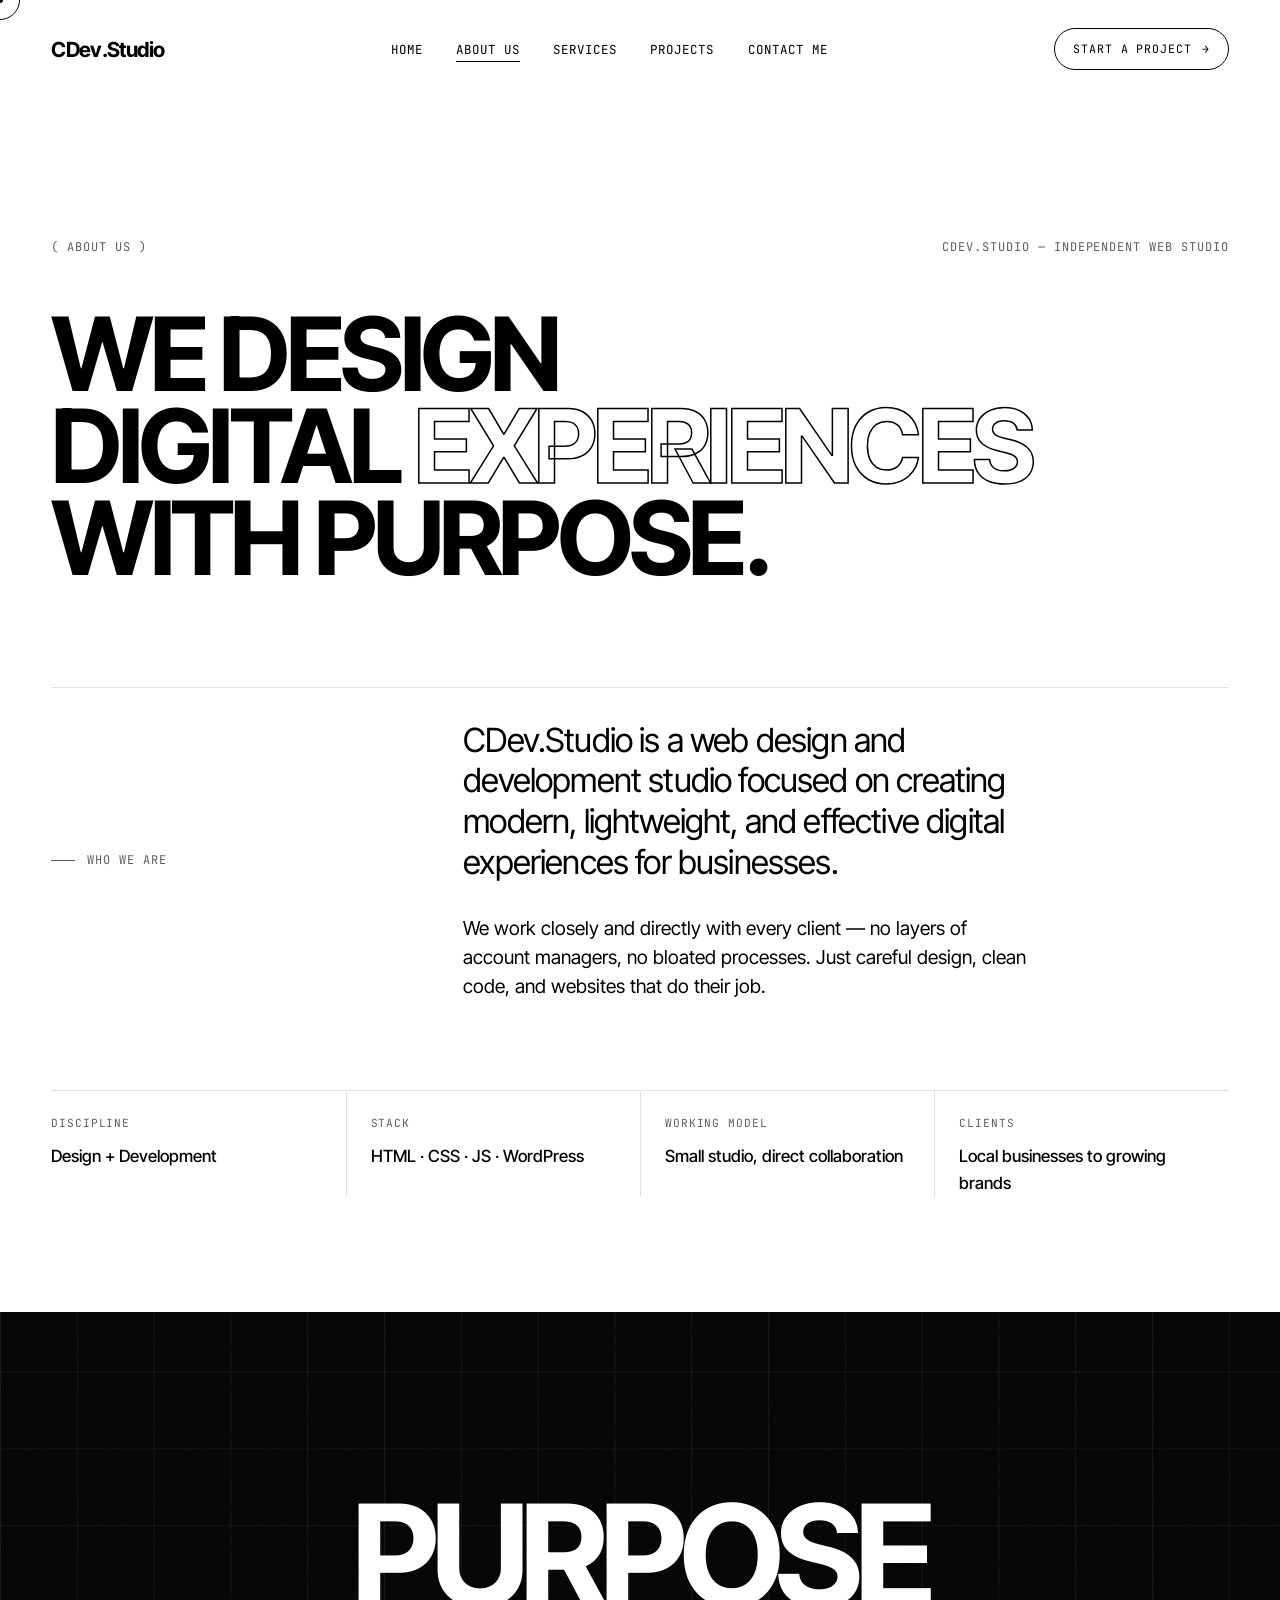
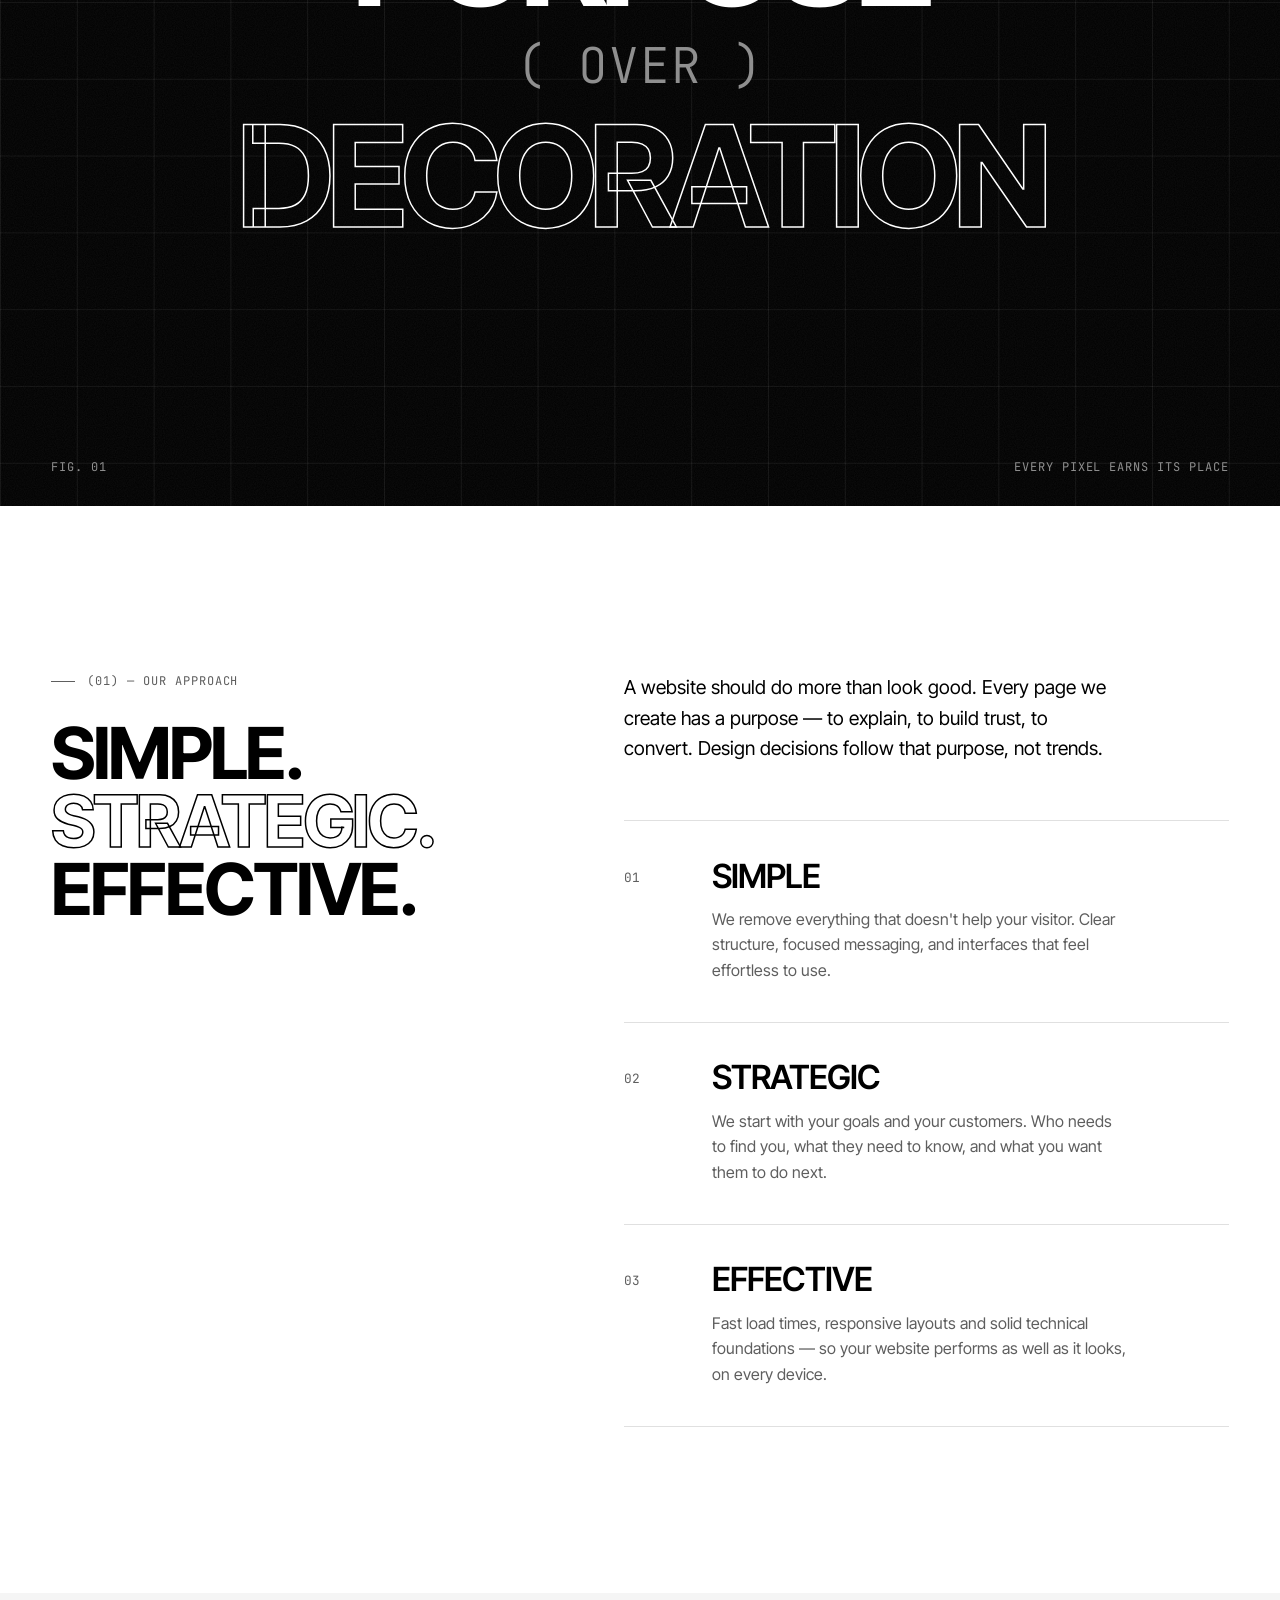
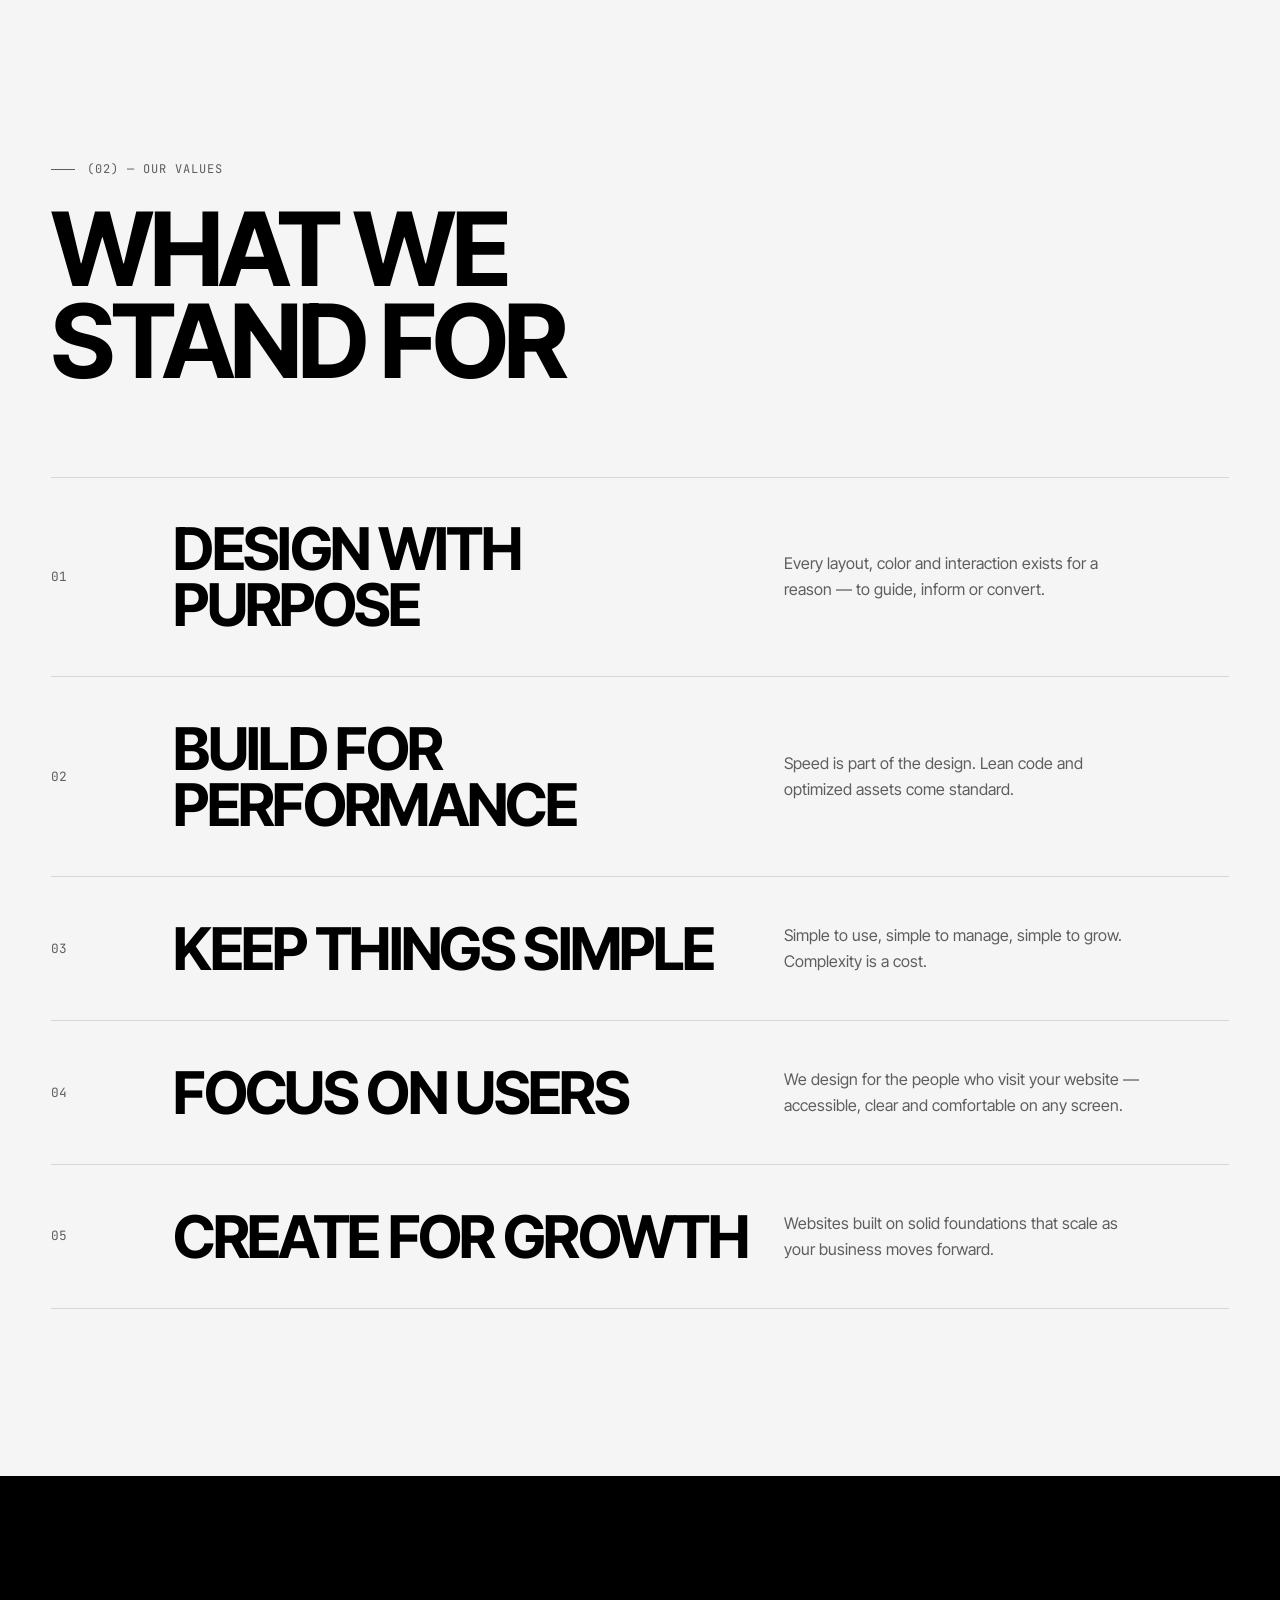
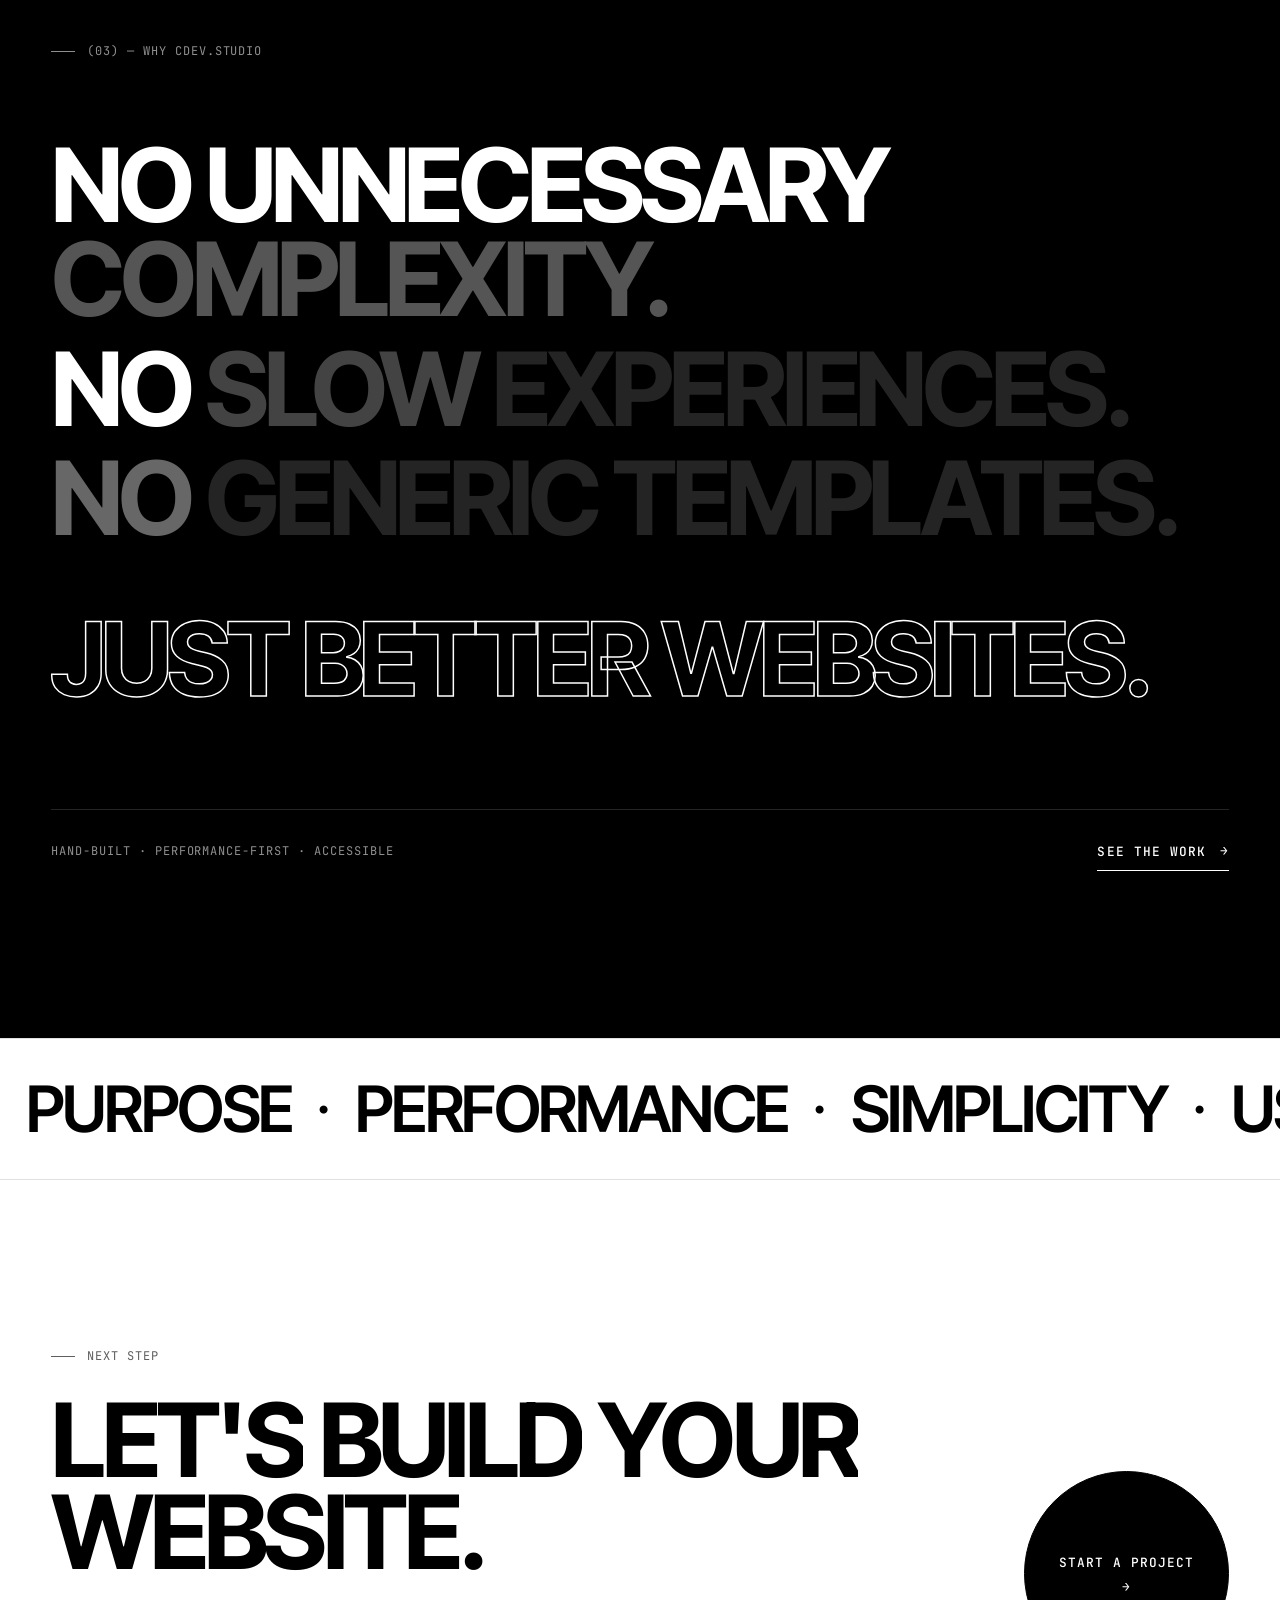
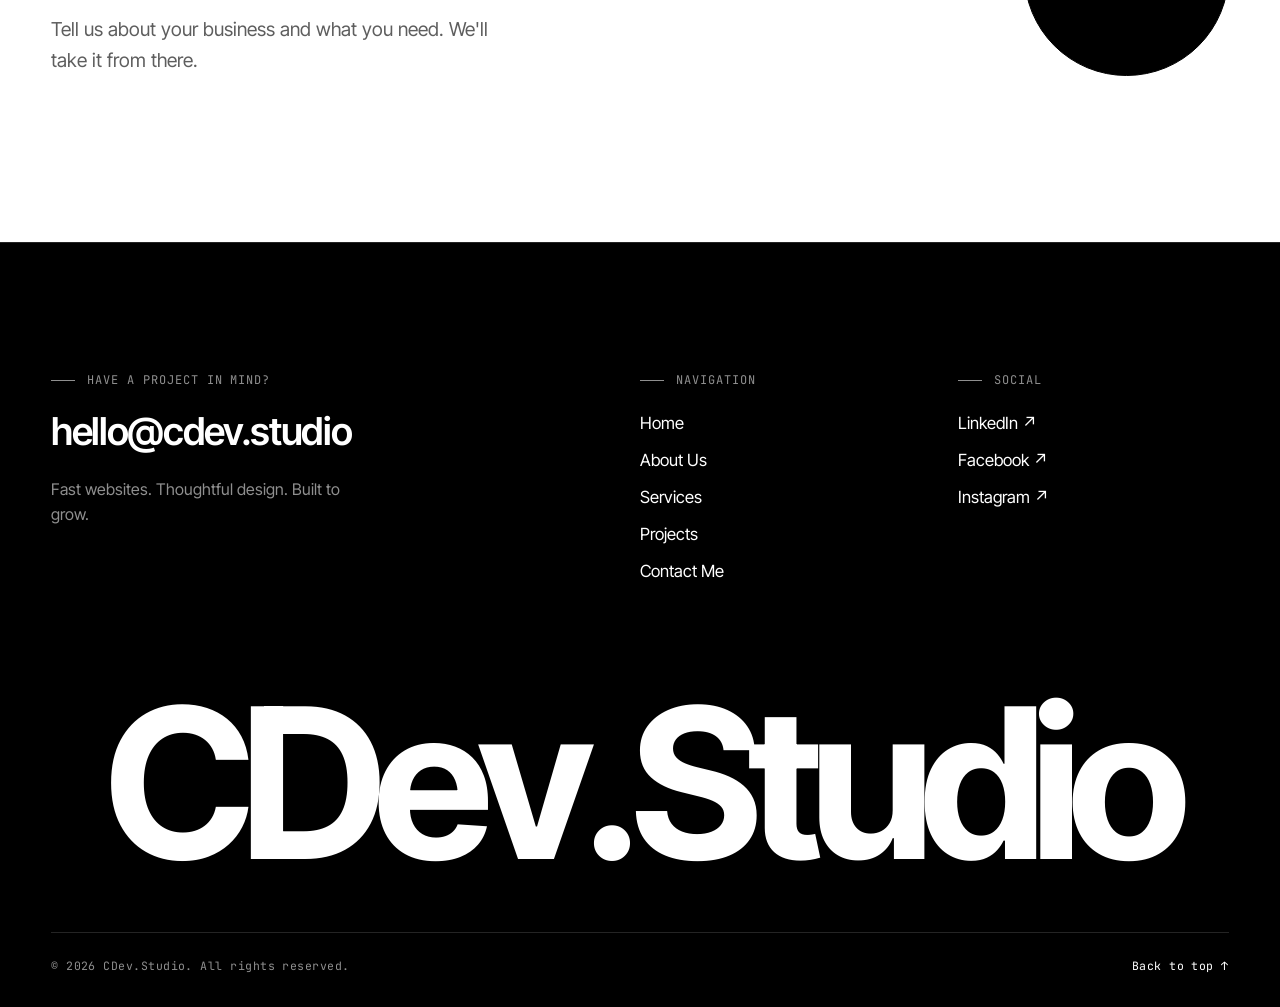
==== commit 221398e4: "Commit 1004" ====
--- a/about.html
+++ b/about.html
@@ -261,9 +261,8 @@
                 <div class="footer__col">
                     <p class="eyebrow">Social</p>
                     <ul>
-                        <li><a class="link-underline" href="https://github.com/" target="_blank" rel="noopener">GitHub ↗</a></li>
-                        <li><a class="link-underline" href="https://www.linkedin.com/" target="_blank" rel="noopener">LinkedIn ↗</a></li>
-                        <li><a class="link-underline" href="https://www.facebook.com/" target="_blank" rel="noopener">Facebook ↗</a></li>
+                        <li><a class="link-underline" href="https://www.linkedin.com/in/charle-fortulaso/" target="_blank" rel="noopener">LinkedIn ↗</a></li>
+                        <li><a class="link-underline" href="https://www.facebook.com/charlelithe.fortulaso/" target="_blank" rel="noopener">Facebook ↗</a></li>
                         <li><a class="link-underline" href="https://www.instagram.com/" target="_blank" rel="noopener">Instagram ↗</a></li>
                     </ul>
                 </div>
@@ -271,7 +270,6 @@
             <a href="index.html" class="footer__wordmark" data-split="chars" data-proximity aria-label="CDev.Studio — Home">CDev.Studio</a>
             <div class="footer__bottom">
                 <p>© 2026 CDev.Studio. All rights reserved.</p>
-                <p>Hand-built with HTML, CSS &amp; JavaScript.</p>
                 <a href="#main" class="link-underline" data-back-top>Back to top ↑</a>
             </div>
         </div>
--- a/css/style.css
+++ b/css/style.css
@@ -706,6 +706,7 @@
 
 /* Marquee */
 .marquee {
+    --marquee-duration: 48s;
     position: relative;
     overflow: hidden;
     padding-block: clamp(22px, 3vw, 40px);
@@ -717,10 +718,14 @@
 .marquee__track {
     display: flex;
     width: max-content;
-    animation: marquee 48s linear infinite;
+    animation: marquee var(--marquee-duration) linear infinite;
 }
 .marquee--reverse .marquee__track { animation-direction: reverse; }
-.marquee:hover .marquee__track { animation-play-state: paused; }
+/* Only pause where there is a real pointer. On touch, a tap or a scroll that
+   starts on the marquee latches :hover and leaves it paused for good. */
+@media (hover: hover) and (pointer: fine) {
+    .marquee:hover .marquee__track { animation-play-state: paused; }
+}
 .marquee__group {
     display: flex;
     flex-shrink: 0;
@@ -1016,7 +1021,8 @@
     line-height: 0.92;
     letter-spacing: -0.045em;
     text-transform: uppercase;
-    transition: transform 0.8s var(--ease);
+    /* Nudged with padding, not transform: a transform here would shrink the stretched link below to the title */
+    transition: padding-left 0.8s var(--ease);
 }
 .work-card__title a::after {
     content: "";
@@ -1062,7 +1068,7 @@
     }
     .work-card:hover .work-card__media img,
     .work-card:focus-within .work-card__media img { transform: scale(1.06); }
-    .work-card:hover .work-card__title { transform: translate3d(10px, 0, 0); }
+    .work-card:hover .work-card__title { padding-left: 10px; }
     .work-card:hover .work-card__reveal,
     .work-card:focus-within .work-card__reveal { opacity: 1; transform: none; transition-delay: 0.08s; }
     .work-card:hover .work-card__top,
@@ -2127,6 +2133,9 @@
 
 @media (max-width: 1024px) {
     :root { --nav-h: 72px; }
+
+    /* Keep the scroll speed roughly constant as the track shrinks. */
+    .marquee { --marquee-duration: 36s; }
     .nav, .nav__cta { display: none; }
     .burger { display: block; }
 
@@ -2175,6 +2184,7 @@
 
 @media (max-width: 768px) {
     :root { --section-y: clamp(80px, 16vw, 120px); }
+    .marquee { --marquee-duration: 30s; }
     .section-head { grid-template-columns: 1fr; }
     .hero__meta .mono:first-child { display: none; }
 
@@ -2211,6 +2221,7 @@
 }
 
 @media (max-width: 480px) {
+    .marquee { --marquee-duration: 26s; }
     .hero__actions { flex-direction: column; }
     .hero__actions .btn { width: 100%; }
     .hero__title .line:first-child { font-size: 0.5em; }
